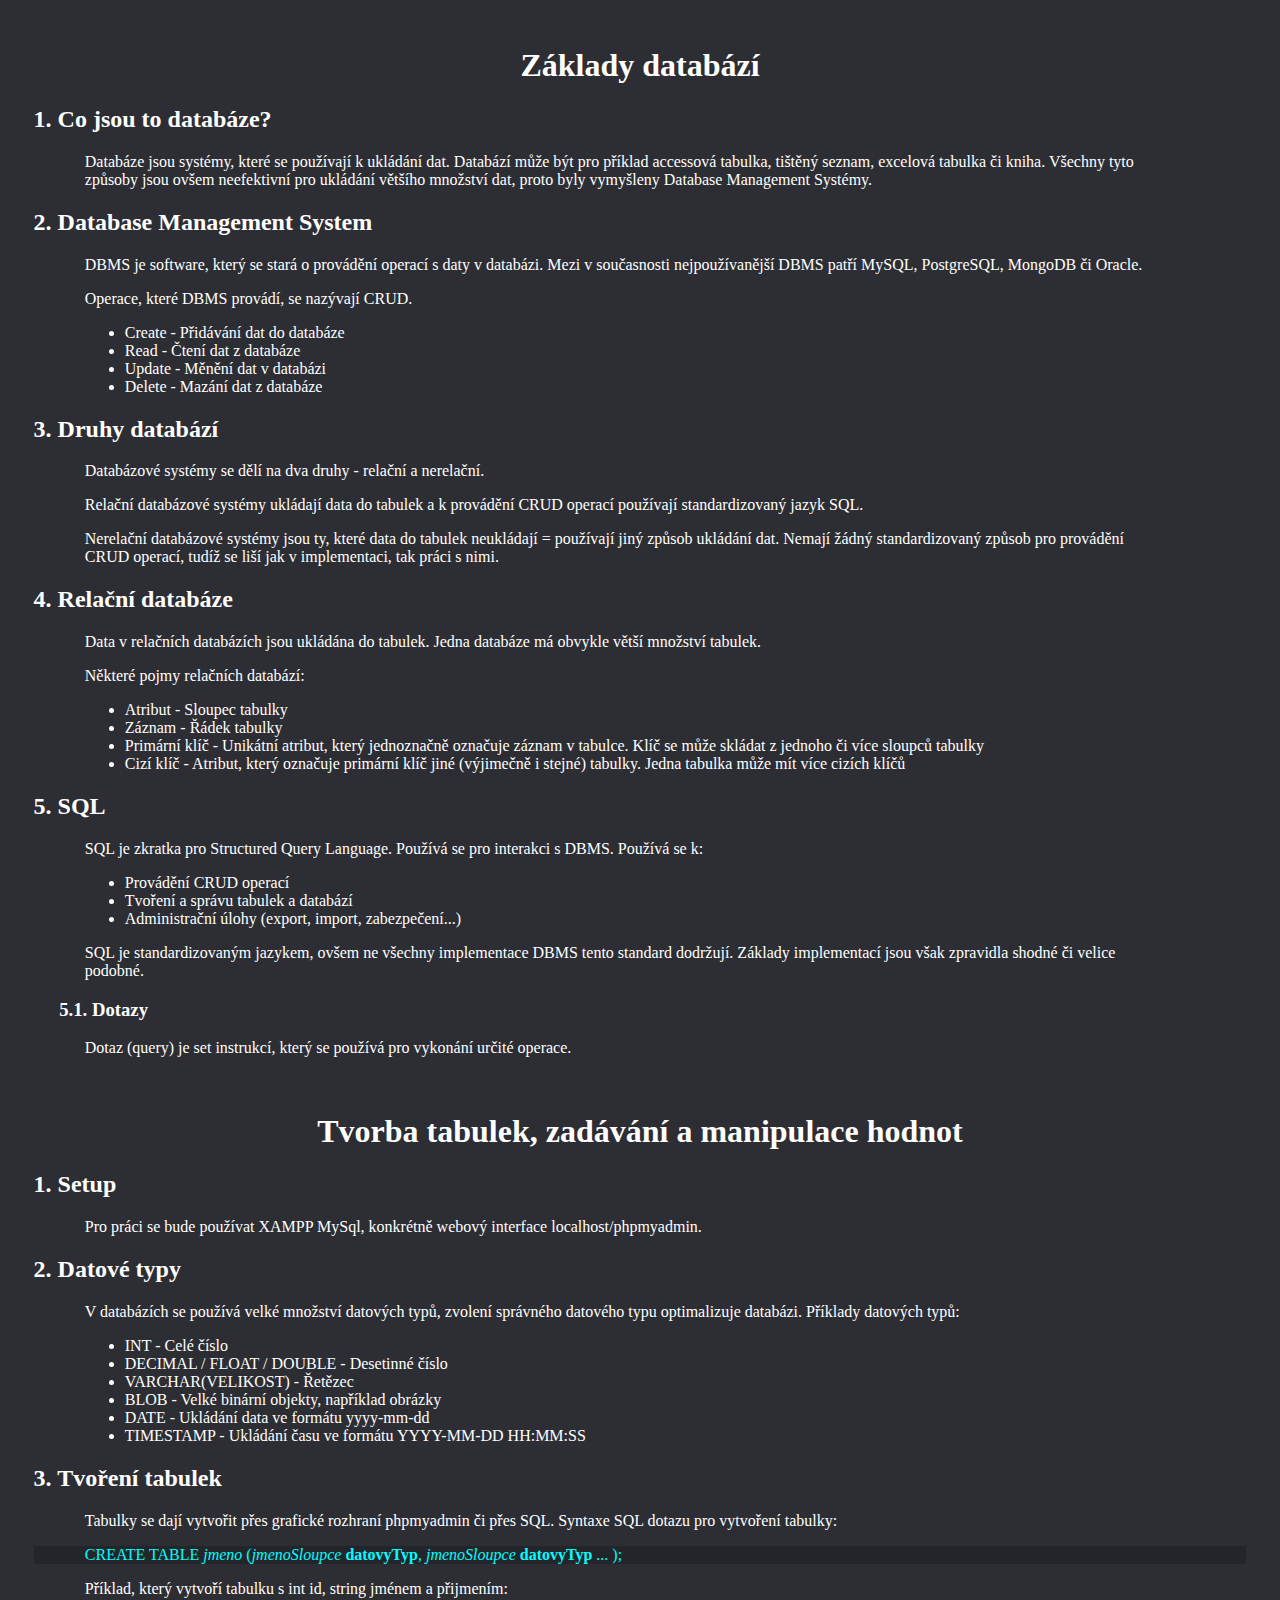
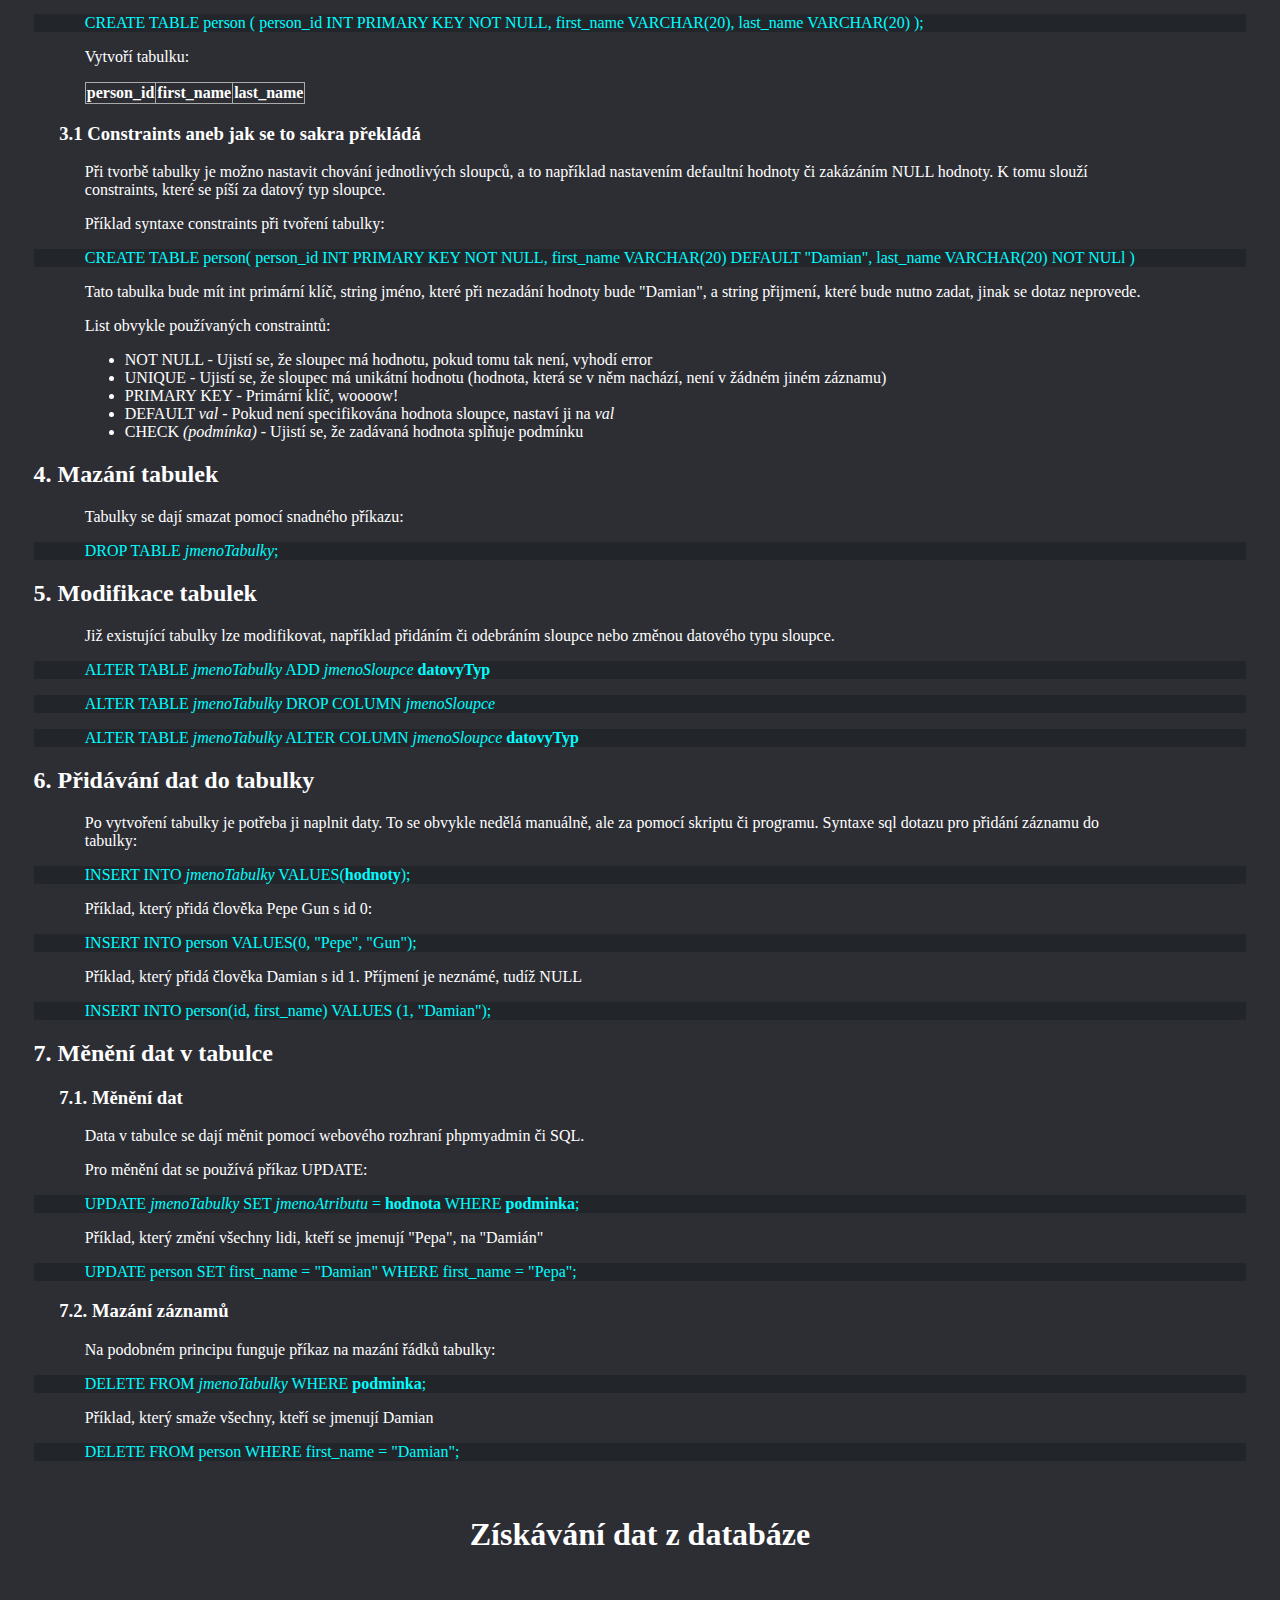
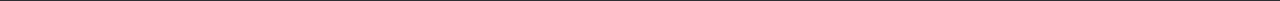
==== index.html @ 428f5e59 "Added index.html" ====
<!DOCTYPE html>
<html lang="en">
<head>
    <meta charset="UTF-8">
    <title>Databáze</title>
    <link rel="stylesheet" href="styles.css">
</head>
<body>
<h1>Základy databází</h1>
<h2>1. Co jsou to databáze?</h2>
<p>
    Databáze jsou systémy, které se používají k ukládání dat. Databází může být pro příklad accessová tabulka,
    tištěný seznam, excelová tabulka či kniha. Všechny tyto způsoby jsou ovšem neefektivní pro ukládání většího
    množství dat, proto byly vymyšleny Database Management Systémy.
</p>

<h2>2. Database Management System</h2>
<p>
    DBMS je software, který se stará o provádění operací s daty v databázi. Mezi v současnosti nejpoužívanější
    DBMS patří MySQL, PostgreSQL, MongoDB či Oracle.
</p>
<p>
    Operace, které DBMS provádí, se nazývají CRUD.
</p>
<ul>
    <li>Create - Přidávání dat do databáze</li>
    <li>Read - Čtení dat z databáze</li>
    <li>Update - Měnění dat v databázi</li>
    <li>Delete - Mazání dat z databáze</li>
</ul>

<h2>3. Druhy databází</h2>
<p>
    Databázové systémy se dělí na dva druhy - relační a nerelační.
</p>
<p>
    Relační databázové systémy ukládají data do tabulek a k provádění CRUD operací používají standardizovaný jazyk SQL.
</p>
<p>
    Nerelační databázové systémy jsou ty, které data do tabulek neukládají = používají jiný způsob ukládání dat.
    Nemají žádný standardizovaný způsob pro provádění CRUD operací, tudíž se liší jak v implementaci, tak práci s nimi.
</p>

<h2>4. Relační databáze</h2>
<p>
    Data v relačních databázích jsou ukládána do tabulek. Jedna databáze má obvykle větší množství tabulek.
</p>
<p>Některé pojmy relačních databází:</p>
<ul>
    <li>Atribut - Sloupec tabulky</li>
    <li>Záznam - Řádek tabulky</li>
    <li>Primární klíč - Unikátní atribut, který jednoznačně označuje záznam v tabulce. Klíč se může skládat z jednoho
        či více sloupců tabulky
    </li>
    <li>Cizí klíč - Atribut, který označuje primární klíč jiné (výjimečně i stejné) tabulky. Jedna tabulka může
        mít více cizích klíčů
    </li>
</ul>

<h2>5. SQL</h2>
<p>
    SQL je zkratka pro Structured Query Language. Používá se pro interakci s DBMS.
    Používá se k:
</p>
<ul>
    <li>Provádění CRUD operací</li>
    <li>Tvoření a správu tabulek a databází</li>
    <li>Administrační úlohy (export, import, zabezpečení...)</li>
</ul>
<p>
    SQL je standardizovaným jazykem, ovšem ne všechny implementace DBMS tento standard dodržují. Základy implementací
    jsou však zpravidla shodné či velice podobné.
</p>
<h3>5.1. Dotazy</h3>
<p>
    Dotaz (query) je set instrukcí, který se používá pro vykonání určité operace.
</p>

<br>
<h1>Tvorba tabulek, zadávání a manipulace hodnot</h1>
<h2>1. Setup</h2>
<p>
    Pro práci se bude používat XAMPP MySql, konkrétně webový interface localhost/phpmyadmin.
</p>

<h2>2. Datové typy</h2>
<p>
    V databázích se používá velké množství datových typů, zvolení správného datového typu optimalizuje databázi.
    Příklady datových typů:
</p>
<ul>
    <li>INT - Celé číslo</li>
    <li>DECIMAL / FLOAT / DOUBLE - Desetinné číslo</li>
    <li>VARCHAR(VELIKOST) - Řetězec</li>
    <li>BLOB - Velké binární objekty, například obrázky</li>
    <li>DATE - Ukládání data ve formátu yyyy-mm-dd</li>
    <li>TIMESTAMP - Ukládání času ve formátu YYYY-MM-DD HH:MM:SS</li>
</ul>

<h2>3. Tvoření tabulek</h2>
<p>
    Tabulky se dají vytvořit přes grafické rozhraní phpmyadmin či přes SQL.
    Syntaxe SQL dotazu pro vytvoření tabulky:
</p>
<p class="code">
    CREATE TABLE <i>jmeno</i> (<i>jmenoSloupce</i> <b>datovyTyp</b>,
    <i>jmenoSloupce</i> <b>datovyTyp</b> ... );
</p>
<p>
    Příklad, který vytvoří tabulku s int id, string jménem a přijmením:
</p>
<p class="code">
    CREATE TABLE person (
    person_id INT PRIMARY KEY NOT NULL,
    first_name VARCHAR(20),
    last_name VARCHAR(20)
    );
</p>
<p>
    Vytvoří tabulku:
</p>
<table>
    <tr>
        <th>person_id</th>
        <th>first_name</th>
        <th>last_name</th>
    </tr>
</table>
<h3>3.1 Constraints aneb jak se to sakra překládá</h3>
<p>
    Při tvorbě tabulky je možno nastavit chování jednotlivých sloupců, a to například nastavením defaultní hodnoty či
    zakázáním NULL hodnoty. K tomu slouží constraints, které se píší za datový typ sloupce.
</p>
<p>Příklad syntaxe constraints při tvoření tabulky:</p>
<p class="code">
    CREATE TABLE person(
        person_id INT PRIMARY KEY NOT NULL,
        first_name VARCHAR(20) DEFAULT "Damian",
        last_name VARCHAR(20) NOT NULl
    )
</p>
<p>Tato tabulka bude mít int primární klíč, string jméno, které při nezadání hodnoty bude "Damian", a string
    přijmení, které bude nutno zadat, jinak se dotaz neprovede.</p>
<p>List obvykle používaných constraintů:</p>
<ul>
    <li>NOT NULL - Ujistí se, že sloupec má hodnotu, pokud tomu tak není, vyhodí error</li>
    <li>UNIQUE - Ujistí se, že sloupec má unikátní hodnotu (hodnota, která se v něm nachází, není v žádném jiném záznamu)</li>
    <li>PRIMARY KEY - Primární klíč, woooow!</li>
    <li>DEFAULT <i>val</i> - Pokud není specifikována hodnota sloupce, nastaví ji na <i>val</i></li>
    <li>CHECK <i>(podmínka)</i> - Ujistí se, že zadávaná hodnota splňuje podmínku</li>
</ul>

<h2>4. Mazání tabulek</h2>
<p>
    Tabulky se dají smazat pomocí snadného příkazu:
</p>
<p class="code">
    DROP TABLE <i>jmenoTabulky</i>;
</p>

<h2>5. Modifikace tabulek</h2>
<p>
    Již existující tabulky lze modifikovat, například přidáním či odebráním sloupce nebo změnou datového typu sloupce.
</p>
<p class="code">ALTER TABLE <i>jmenoTabulky</i> ADD <i>jmenoSloupce</i> <b>datovyTyp</b></p>
<p class="code">ALTER TABLE <i>jmenoTabulky</i> DROP COLUMN <i>jmenoSloupce</i></p>
<p class="code">ALTER TABLE <i>jmenoTabulky</i> ALTER COLUMN <i>jmenoSloupce</i> <b>datovyTyp</b></p>

<h2>6. Přidávání dat do tabulky</h2>
<p>
    Po vytvoření tabulky je potřeba ji naplnit daty. To se obvykle nedělá manuálně, ale za pomocí skriptu či programu.
    Syntaxe sql dotazu pro přidání záznamu do tabulky:
</p>
<p class="code">INSERT INTO <i>jmenoTabulky</i> VALUES(<b>hodnoty</b>);</p>
<p>Příklad, který přidá člověka Pepe Gun s id 0:</p>
<p class="code">
    INSERT INTO person VALUES(0, "Pepe", "Gun");
</p>
<p>Příklad, který přidá člověka Damian s id 1. Příjmení je neznámé, tudíž NULL</p>
<p class="code">
    INSERT INTO person(id, first_name) VALUES (1, "Damian");
</p>

<h2>7. Měnění dat v tabulce</h2>
<h3>7.1. Měnění dat</h3>
<p>Data v tabulce se dají měnit pomocí webového rozhraní phpmyadmin či SQL.</p>
<p>Pro měnění dat se používá příkaz UPDATE:</p>
<p class="code">
    UPDATE <i>jmenoTabulky</i> SET <i>jmenoAtributu</i> = <b>hodnota</b> WHERE <b>podminka</b>;
</p>
<p>Příklad, který změní všechny lidi, kteří se jmenují "Pepa", na "Damián"</p>
<p class="code">
    UPDATE person SET first_name = "Damian" WHERE first_name = "Pepa";
</p>
<h3>7.2. Mazání záznamů</h3>
<p>Na podobném principu funguje příkaz na mazání řádků tabulky:</p>
<p class="code">
    DELETE FROM <i>jmenoTabulky</i> WHERE <b>podminka</b>;
</p>
<p>Příklad, který smaže všechny, kteří se jmenují Damian</p>
<p class="code">
    DELETE FROM person WHERE first_name = "Damian";
</p>

<br>
<h1>Získávání dat z databáze</h1>
</body>
</html>
---- styles.css ----
body{
    background-color: #2d2e34;
    padding: 2vh 2vw;
}

h1{
    color: #fff;
    font-family: Consolas, serif;
    text-align: center;
}

h2{
    color: #fff;
    font-family: Consolas, serif;
}

h3{
    color: #fff;
    font-family: Consolas, serif;
    padding-left: 2vw;
}

p{
    color: #fff;
    font-family: Consolas, serif;
    padding-left: 4vw;
    padding-right: 8vw
}

li{
    color: #fff;
    font-family: Consolas, serif;
}

ul{
    margin-left: 4vw;
}

br{
    margin-top: 5vh;
}

.code{
    font-family: Inconsolata, serif;
    color: #00FDFF;
    background-color: #22262B
}

table, th, td{
    color: white;
    margin-left: 4vw;
    border: 1px solid #aaa;
    border-collapse: collapse;
}
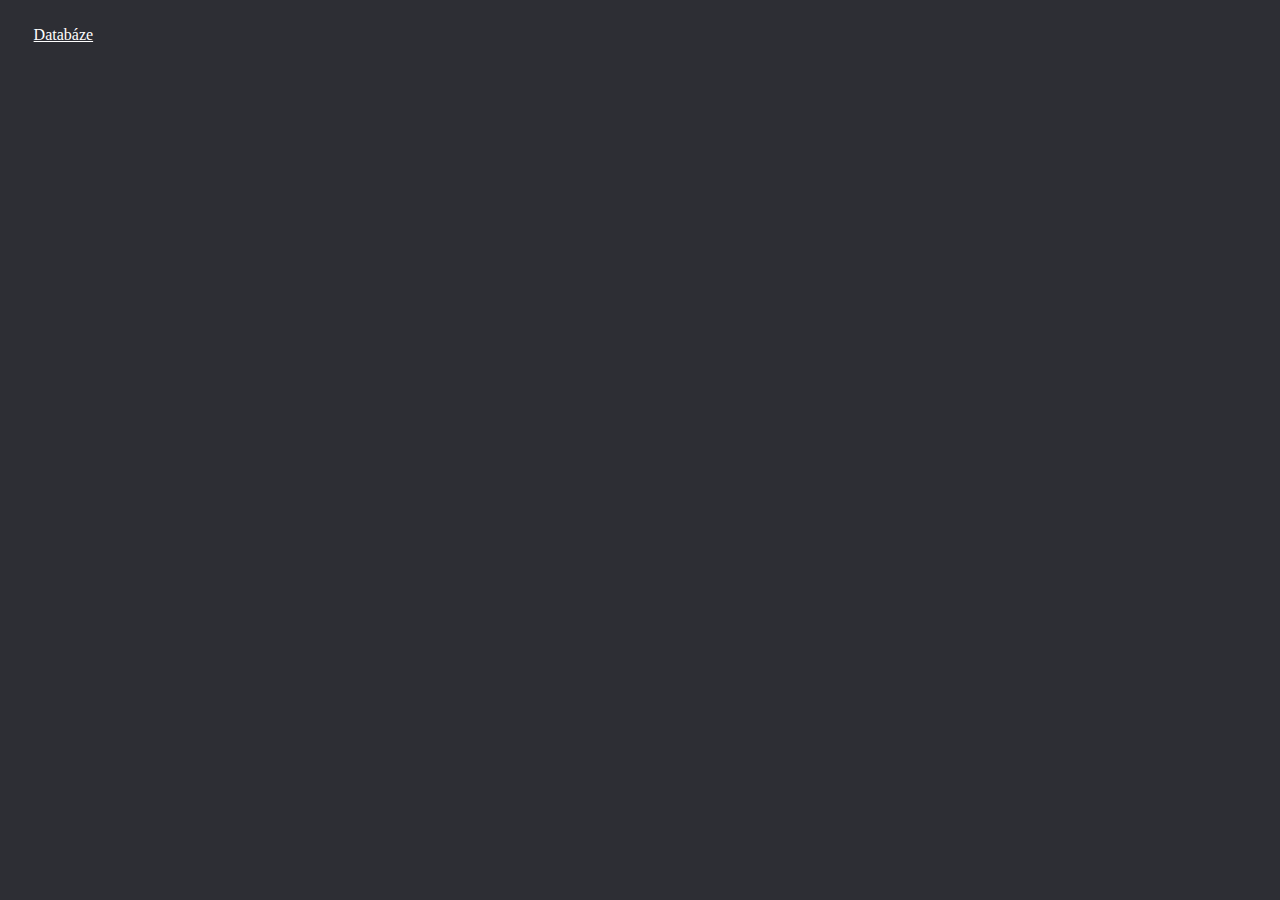
==== commit 5c39c992: "Init page, db docs -> db basics, creating tables, adding and altering data" ====
--- a/index.html
+++ b/index.html
@@ -2,207 +2,10 @@
 <html lang="en">
 <head>
     <meta charset="UTF-8">
-    <title>Databáze</title>
+    <title>Hub</title>
     <link rel="stylesheet" href="styles.css">
 </head>
 <body>
-<h1>Základy databází</h1>
-<h2>1. Co jsou to databáze?</h2>
-<p>
-    Databáze jsou systémy, které se používají k ukládání dat. Databází může být pro příklad accessová tabulka,
-    tištěný seznam, excelová tabulka či kniha. Všechny tyto způsoby jsou ovšem neefektivní pro ukládání většího
-    množství dat, proto byly vymyšleny Database Management Systémy.
-</p>
-
-<h2>2. Database Management System</h2>
-<p>
-    DBMS je software, který se stará o provádění operací s daty v databázi. Mezi v současnosti nejpoužívanější
-    DBMS patří MySQL, PostgreSQL, MongoDB či Oracle.
-</p>
-<p>
-    Operace, které DBMS provádí, se nazývají CRUD.
-</p>
-<ul>
-    <li>Create - Přidávání dat do databáze</li>
-    <li>Read - Čtení dat z databáze</li>
-    <li>Update - Měnění dat v databázi</li>
-    <li>Delete - Mazání dat z databáze</li>
-</ul>
-
-<h2>3. Druhy databází</h2>
-<p>
-    Databázové systémy se dělí na dva druhy - relační a nerelační.
-</p>
-<p>
-    Relační databázové systémy ukládají data do tabulek a k provádění CRUD operací používají standardizovaný jazyk SQL.
-</p>
-<p>
-    Nerelační databázové systémy jsou ty, které data do tabulek neukládají = používají jiný způsob ukládání dat.
-    Nemají žádný standardizovaný způsob pro provádění CRUD operací, tudíž se liší jak v implementaci, tak práci s nimi.
-</p>
-
-<h2>4. Relační databáze</h2>
-<p>
-    Data v relačních databázích jsou ukládána do tabulek. Jedna databáze má obvykle větší množství tabulek.
-</p>
-<p>Některé pojmy relačních databází:</p>
-<ul>
-    <li>Atribut - Sloupec tabulky</li>
-    <li>Záznam - Řádek tabulky</li>
-    <li>Primární klíč - Unikátní atribut, který jednoznačně označuje záznam v tabulce. Klíč se může skládat z jednoho
-        či více sloupců tabulky
-    </li>
-    <li>Cizí klíč - Atribut, který označuje primární klíč jiné (výjimečně i stejné) tabulky. Jedna tabulka může
-        mít více cizích klíčů
-    </li>
-</ul>
-
-<h2>5. SQL</h2>
-<p>
-    SQL je zkratka pro Structured Query Language. Používá se pro interakci s DBMS.
-    Používá se k:
-</p>
-<ul>
-    <li>Provádění CRUD operací</li>
-    <li>Tvoření a správu tabulek a databází</li>
-    <li>Administrační úlohy (export, import, zabezpečení...)</li>
-</ul>
-<p>
-    SQL je standardizovaným jazykem, ovšem ne všechny implementace DBMS tento standard dodržují. Základy implementací
-    jsou však zpravidla shodné či velice podobné.
-</p>
-<h3>5.1. Dotazy</h3>
-<p>
-    Dotaz (query) je set instrukcí, který se používá pro vykonání určité operace.
-</p>
-
-<br>
-<h1>Tvorba tabulek, zadávání a manipulace hodnot</h1>
-<h2>1. Setup</h2>
-<p>
-    Pro práci se bude používat XAMPP MySql, konkrétně webový interface localhost/phpmyadmin.
-</p>
-
-<h2>2. Datové typy</h2>
-<p>
-    V databázích se používá velké množství datových typů, zvolení správného datového typu optimalizuje databázi.
-    Příklady datových typů:
-</p>
-<ul>
-    <li>INT - Celé číslo</li>
-    <li>DECIMAL / FLOAT / DOUBLE - Desetinné číslo</li>
-    <li>VARCHAR(VELIKOST) - Řetězec</li>
-    <li>BLOB - Velké binární objekty, například obrázky</li>
-    <li>DATE - Ukládání data ve formátu yyyy-mm-dd</li>
-    <li>TIMESTAMP - Ukládání času ve formátu YYYY-MM-DD HH:MM:SS</li>
-</ul>
-
-<h2>3. Tvoření tabulek</h2>
-<p>
-    Tabulky se dají vytvořit přes grafické rozhraní phpmyadmin či přes SQL.
-    Syntaxe SQL dotazu pro vytvoření tabulky:
-</p>
-<p class="code">
-    CREATE TABLE <i>jmeno</i> (<i>jmenoSloupce</i> <b>datovyTyp</b>,
-    <i>jmenoSloupce</i> <b>datovyTyp</b> ... );
-</p>
-<p>
-    Příklad, který vytvoří tabulku s int id, string jménem a přijmením:
-</p>
-<p class="code">
-    CREATE TABLE person (
-    person_id INT PRIMARY KEY NOT NULL,
-    first_name VARCHAR(20),
-    last_name VARCHAR(20)
-    );
-</p>
-<p>
-    Vytvoří tabulku:
-</p>
-<table>
-    <tr>
-        <th>person_id</th>
-        <th>first_name</th>
-        <th>last_name</th>
-    </tr>
-</table>
-<h3>3.1 Constraints aneb jak se to sakra překládá</h3>
-<p>
-    Při tvorbě tabulky je možno nastavit chování jednotlivých sloupců, a to například nastavením defaultní hodnoty či
-    zakázáním NULL hodnoty. K tomu slouží constraints, které se píší za datový typ sloupce.
-</p>
-<p>Příklad syntaxe constraints při tvoření tabulky:</p>
-<p class="code">
-    CREATE TABLE person(
-        person_id INT PRIMARY KEY NOT NULL,
-        first_name VARCHAR(20) DEFAULT "Damian",
-        last_name VARCHAR(20) NOT NULl
-    )
-</p>
-<p>Tato tabulka bude mít int primární klíč, string jméno, které při nezadání hodnoty bude "Damian", a string
-    přijmení, které bude nutno zadat, jinak se dotaz neprovede.</p>
-<p>List obvykle používaných constraintů:</p>
-<ul>
-    <li>NOT NULL - Ujistí se, že sloupec má hodnotu, pokud tomu tak není, vyhodí error</li>
-    <li>UNIQUE - Ujistí se, že sloupec má unikátní hodnotu (hodnota, která se v něm nachází, není v žádném jiném záznamu)</li>
-    <li>PRIMARY KEY - Primární klíč, woooow!</li>
-    <li>DEFAULT <i>val</i> - Pokud není specifikována hodnota sloupce, nastaví ji na <i>val</i></li>
-    <li>CHECK <i>(podmínka)</i> - Ujistí se, že zadávaná hodnota splňuje podmínku</li>
-</ul>
-
-<h2>4. Mazání tabulek</h2>
-<p>
-    Tabulky se dají smazat pomocí snadného příkazu:
-</p>
-<p class="code">
-    DROP TABLE <i>jmenoTabulky</i>;
-</p>
-
-<h2>5. Modifikace tabulek</h2>
-<p>
-    Již existující tabulky lze modifikovat, například přidáním či odebráním sloupce nebo změnou datového typu sloupce.
-</p>
-<p class="code">ALTER TABLE <i>jmenoTabulky</i> ADD <i>jmenoSloupce</i> <b>datovyTyp</b></p>
-<p class="code">ALTER TABLE <i>jmenoTabulky</i> DROP COLUMN <i>jmenoSloupce</i></p>
-<p class="code">ALTER TABLE <i>jmenoTabulky</i> ALTER COLUMN <i>jmenoSloupce</i> <b>datovyTyp</b></p>
-
-<h2>6. Přidávání dat do tabulky</h2>
-<p>
-    Po vytvoření tabulky je potřeba ji naplnit daty. To se obvykle nedělá manuálně, ale za pomocí skriptu či programu.
-    Syntaxe sql dotazu pro přidání záznamu do tabulky:
-</p>
-<p class="code">INSERT INTO <i>jmenoTabulky</i> VALUES(<b>hodnoty</b>);</p>
-<p>Příklad, který přidá člověka Pepe Gun s id 0:</p>
-<p class="code">
-    INSERT INTO person VALUES(0, "Pepe", "Gun");
-</p>
-<p>Příklad, který přidá člověka Damian s id 1. Příjmení je neznámé, tudíž NULL</p>
-<p class="code">
-    INSERT INTO person(id, first_name) VALUES (1, "Damian");
-</p>
-
-<h2>7. Měnění dat v tabulce</h2>
-<h3>7.1. Měnění dat</h3>
-<p>Data v tabulce se dají měnit pomocí webového rozhraní phpmyadmin či SQL.</p>
-<p>Pro měnění dat se používá příkaz UPDATE:</p>
-<p class="code">
-    UPDATE <i>jmenoTabulky</i> SET <i>jmenoAtributu</i> = <b>hodnota</b> WHERE <b>podminka</b>;
-</p>
-<p>Příklad, který změní všechny lidi, kteří se jmenují "Pepa", na "Damián"</p>
-<p class="code">
-    UPDATE person SET first_name = "Damian" WHERE first_name = "Pepa";
-</p>
-<h3>7.2. Mazání záznamů</h3>
-<p>Na podobném principu funguje příkaz na mazání řádků tabulky:</p>
-<p class="code">
-    DELETE FROM <i>jmenoTabulky</i> WHERE <b>podminka</b>;
-</p>
-<p>Příklad, který smaže všechny, kteří se jmenují Damian</p>
-<p class="code">
-    DELETE FROM person WHERE first_name = "Damian";
-</p>
-
-<br>
-<h1>Získávání dat z databáze</h1>
+    <a href="databaze.html">Databáze</a>
 </body>
 </html>--- a/styles.css
+++ b/styles.css
@@ -51,4 +51,8 @@
     margin-left: 4vw;
     border: 1px solid #aaa;
     border-collapse: collapse;
+}
+
+a{
+    color: white;
 }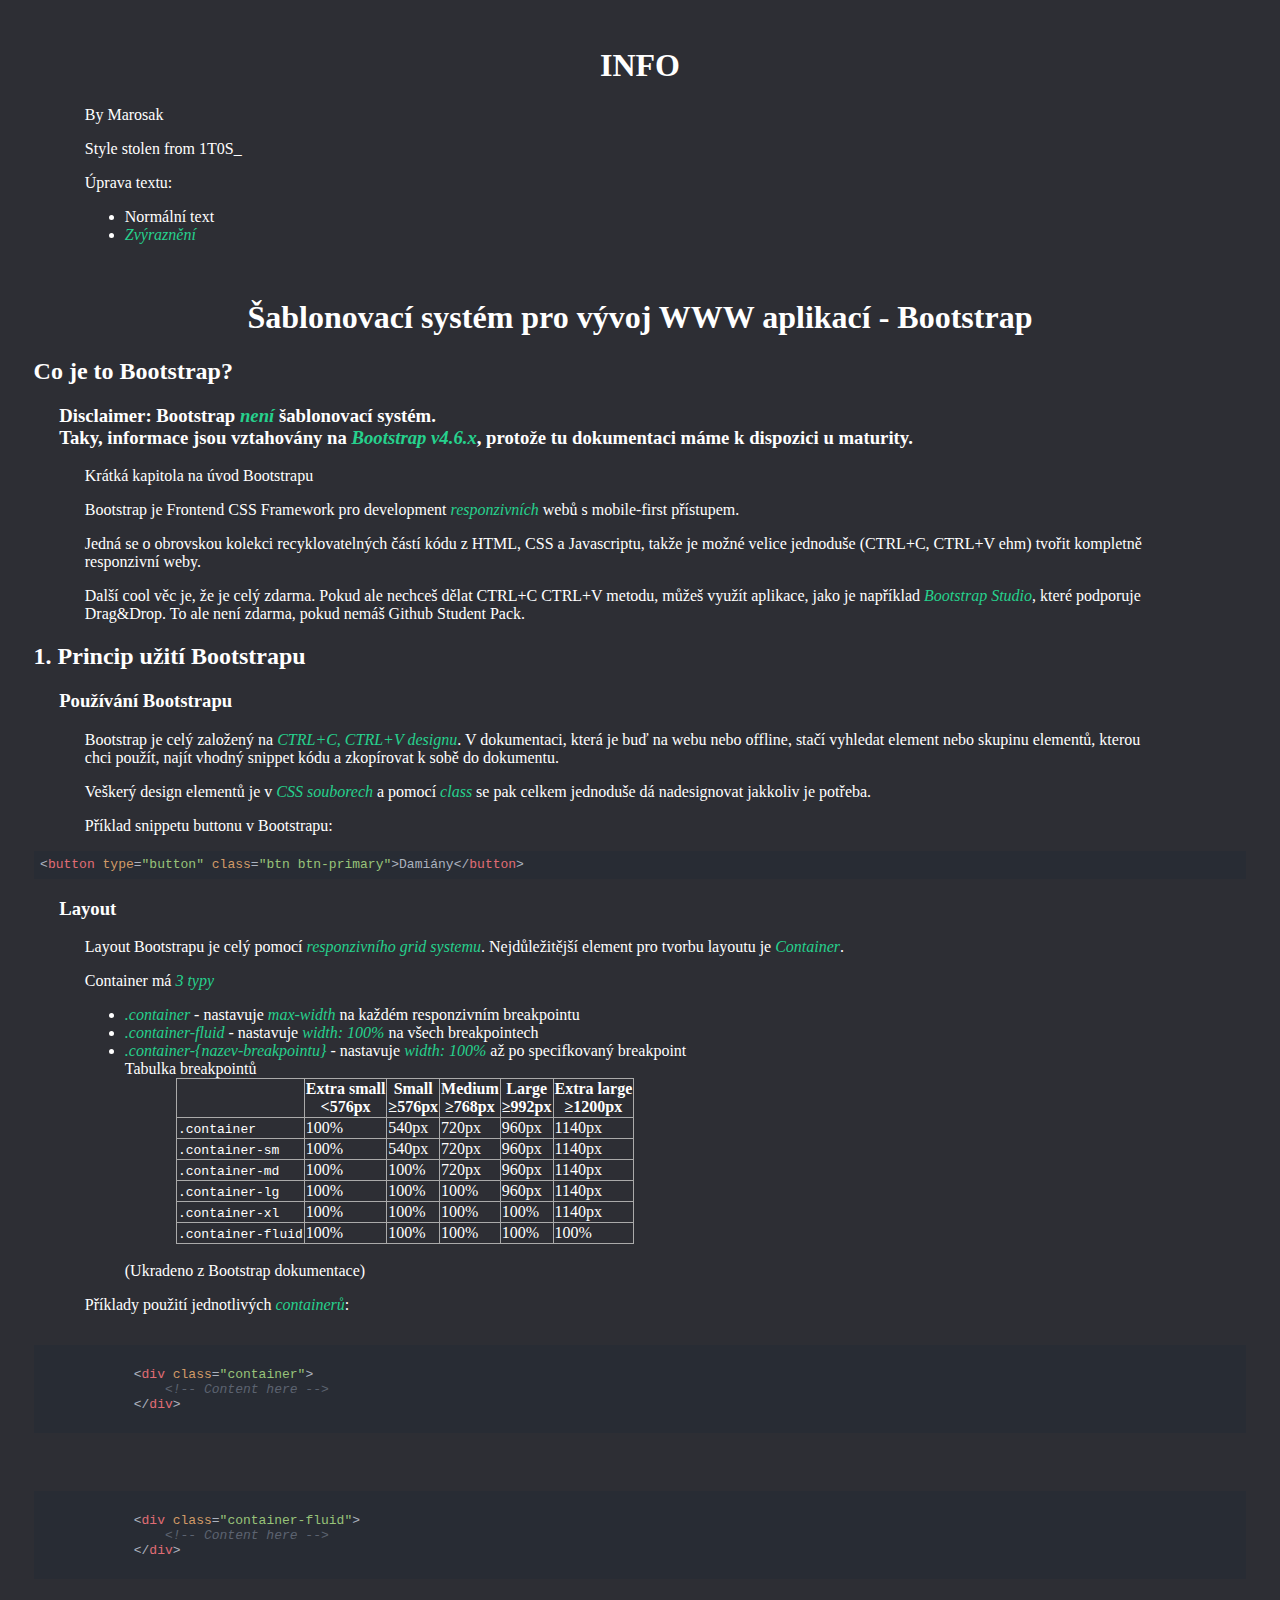
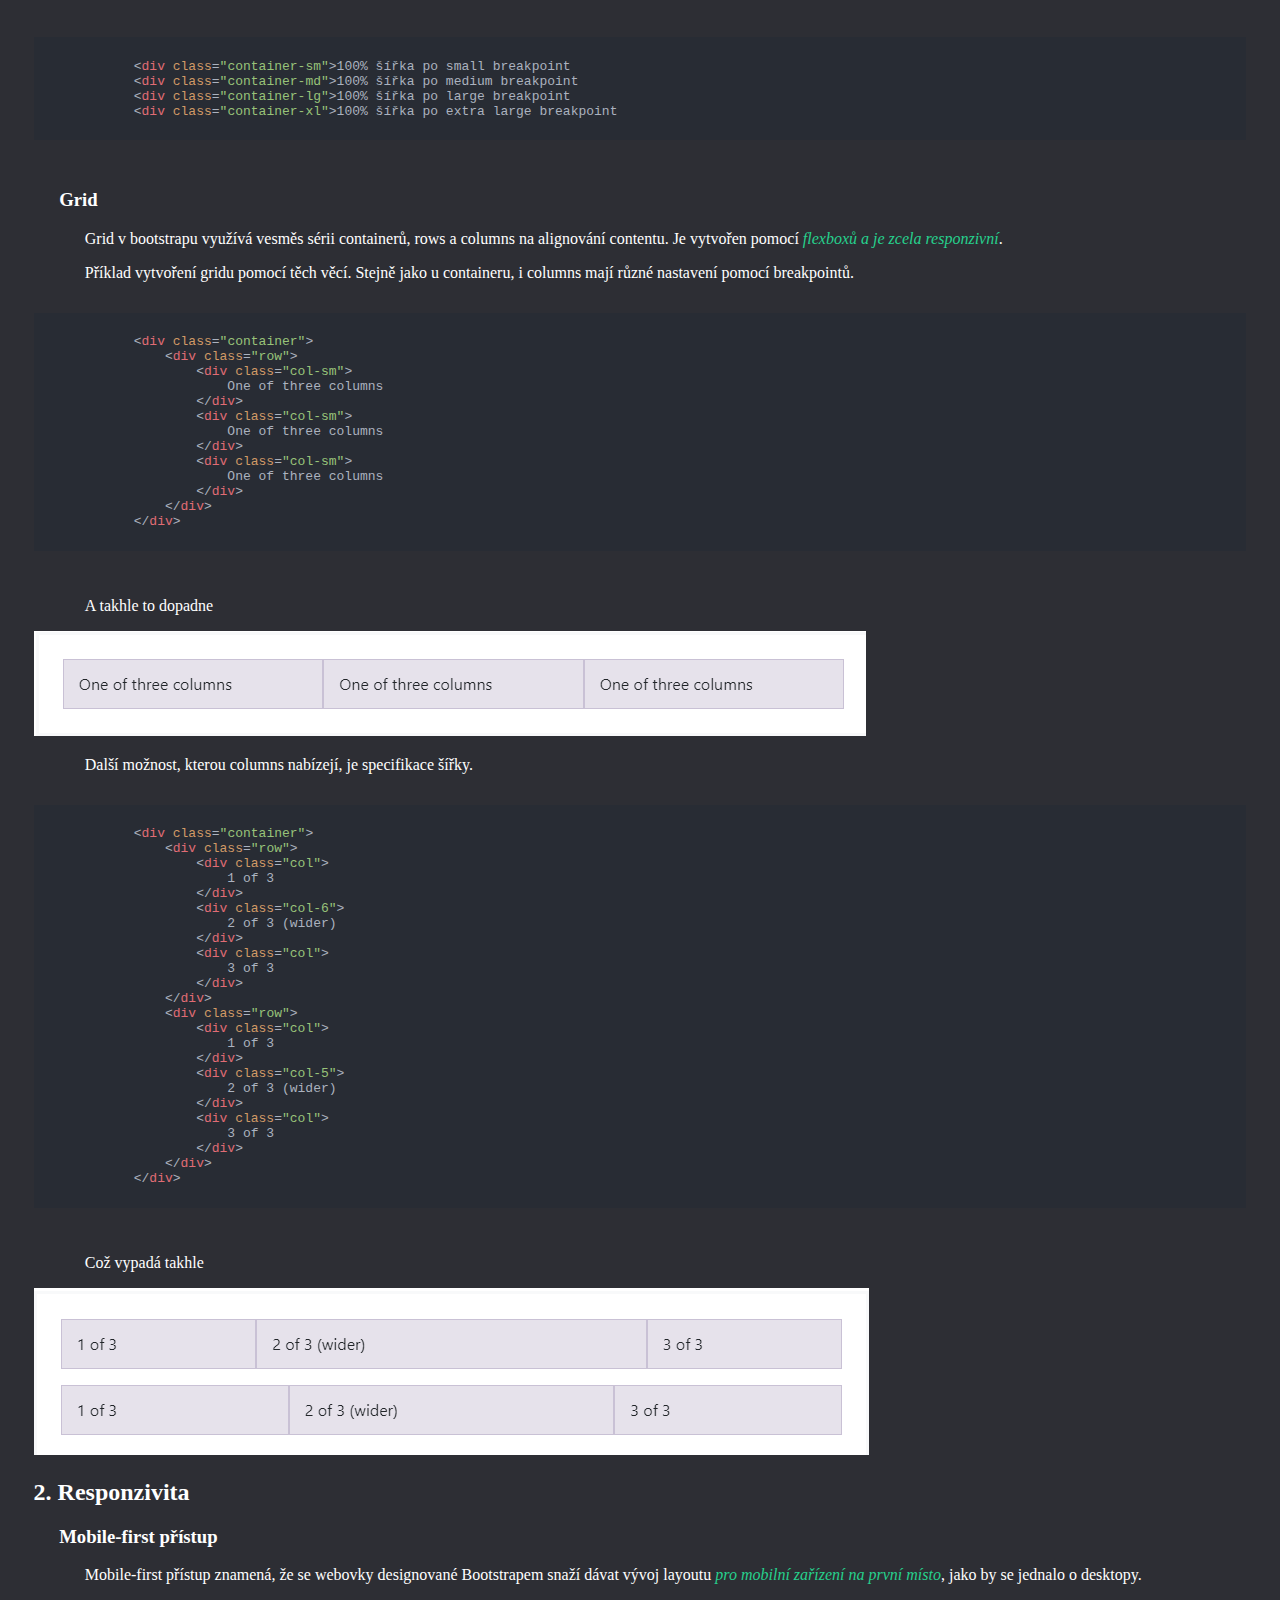
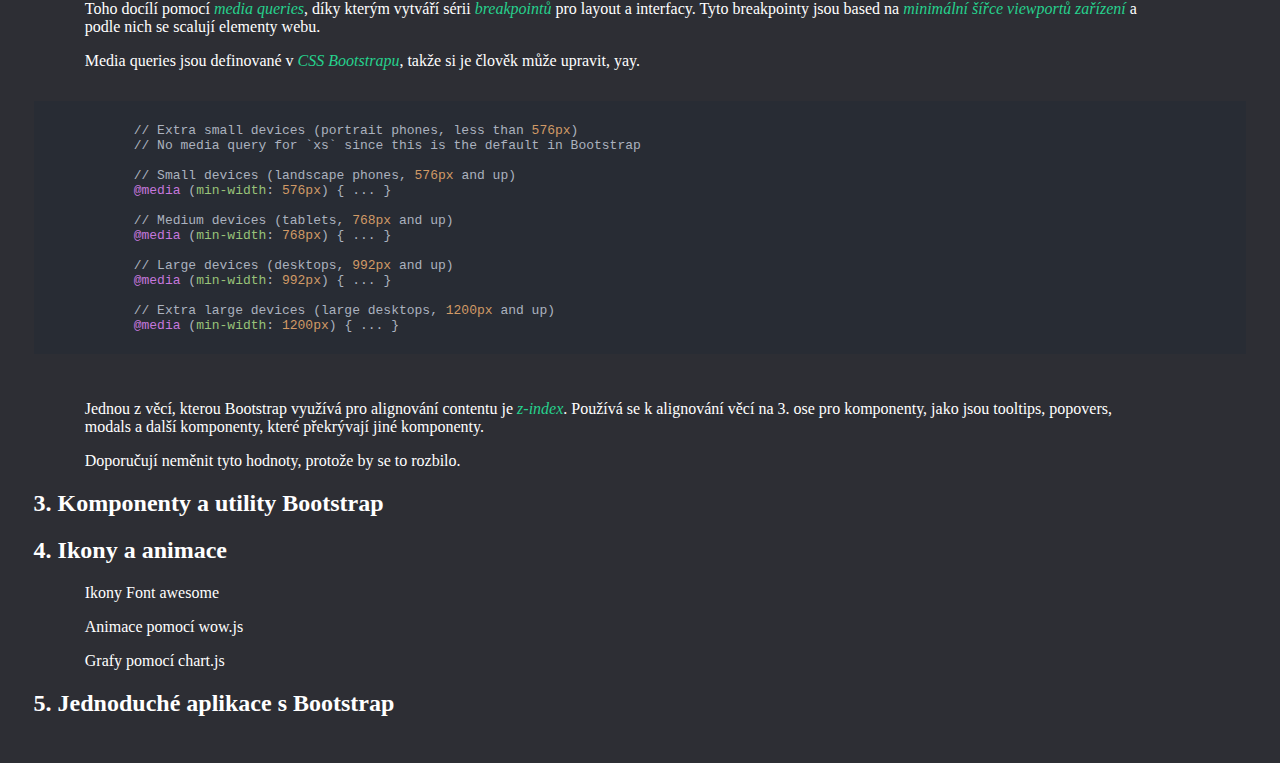
==== commit d3647cc8: "bugfix" ====
--- a/index.html
+++ b/index.html
@@ -1,11 +1,306 @@
 <!DOCTYPE html>
 <html lang="en">
+
 <head>
     <meta charset="UTF-8">
-    <title>Hub</title>
+    <title>TO JE TEN BOOTSRAP</title>
     <link rel="stylesheet" href="styles.css">
+    <link rel="stylesheet" href="highlights/styles/atom-one-dark.css">
+    <script src="highlights/highlight.pack.js"></script>
+    <script>
+        hljs.highlightAll();
+    </script>
 </head>
+
 <body>
-    <a href="databaze.html">Databáze</a>
+    <h1>INFO</h1>
+    <p>By Marosak</p>
+    <p>Style stolen from 1T0S_</p>
+    <p>Úprava textu:</p>
+    <ul>
+        <li>Normální text</li>
+        <li><i>Zvýraznění</i></li>
+    </ul>
+
+    <br>
+
+    <h1>Šablonovací systém pro vývoj WWW aplikací - Bootstrap</h1>
+    <h2>Co je to Bootstrap?</h2>
+    <h3>
+        Disclaimer: Bootstrap <i>není</i> šablonovací systém. <br> Taky, informace jsou vztahovány na <i>Bootstrap
+            v4.6.x</i>, protože tu dokumentaci máme k dispozici u maturity.
+    </h3>
+    <p>
+        Krátká kapitola na úvod Bootstrapu
+    </p>
+    <p>
+        Bootstrap je Frontend CSS Framework pro development <i>responzivních</i> webů s mobile-first přístupem.
+    </p>
+    <p>
+        Jedná se o obrovskou kolekci recyklovatelných částí kódu z HTML, CSS a Javascriptu, takže je možné velice jednoduše (CTRL+C, CTRL+V ehm) tvořit kompletně responzivní weby.
+    </p>
+    <p>
+        Další cool věc je, že je celý zdarma. Pokud ale nechceš dělat CTRL+C CTRL+V metodu, můžeš využít aplikace, jako je například <i>Bootstrap Studio</i>, které podporuje Drag&Drop. To ale není zdarma, pokud nemáš Github Student Pack.
+    </p>
+    <h2>1. Princip užití Bootstrapu</h2>
+    <h3>Používání Bootstrapu</h3>
+    <p>
+        Bootstrap je celý založený na <i>CTRL+C, CTRL+V designu</i>. V dokumentaci, která je buď na webu nebo offline, stačí vyhledat element nebo skupinu elementů, kterou chci použít, najít vhodný snippet kódu a zkopírovat k sobě do dokumentu.
+    </p>
+    <p>
+        Veškerý design elementů je v <i>CSS souborech</i> a pomocí <i>class</i> se pak celkem jednoduše dá nadesignovat jakkoliv je potřeba.
+    </p>
+    <p>
+        Příklad snippetu buttonu v Bootstrapu:
+    </p>
+    <pre><code class="html">&lt;button type="button" class="btn btn-primary">Damiány&lt;/button></code></pre>
+    </p>
+    <h3>Layout</h3>
+    <p>
+        Layout Bootstrapu je celý pomocí <i>responzivního grid systemu</i>. Nejdůležitější element pro tvorbu layoutu je
+        <i>Container</i>.
+    </p>
+    <p>
+        Container má <i>3 typy</i>
+        <ul>
+            <li>
+                <i>.container</i> - nastavuje <i>max-width</i> na každém responzivním breakpointu
+            </li>
+            <li>
+                <i>.container-fluid</i> - nastavuje <i>width: 100%</i> na všech breakpointech
+            </li>
+            <li>
+                <i>.container-{nazev-breakpointu}</i> - nastavuje <i>width: 100%</i> až po specifkovaný breakpoint <br> Tabulka breakpointů <br>
+                <table class="table">
+                    <thead>
+                        <tr>
+                            <th></th>
+                            <th>
+                                Extra small<br>
+                                <span>&lt;576px</span>
+                            </th>
+                            <th>
+                                Small<br>
+                                <span>≥576px</span>
+                            </th>
+                            <th>
+                                Medium<br>
+                                <span>≥768px</span>
+                            </th>
+                            <th>
+                                Large<br>
+                                <span>≥992px</span>
+                            </th>
+                            <th>
+                                Extra large<br>
+                                <span>≥1200px</span>
+                            </th>
+                        </tr>
+                    </thead>
+                    <tbody>
+                        <tr>
+                            <td><code>.container</code></td>
+                            <td>100%</td>
+                            <td>540px</td>
+                            <td>720px</td>
+                            <td>960px</td>
+                            <td>1140px</td>
+                        </tr>
+                        <tr>
+                            <td><code>.container-sm</code></td>
+                            <td>100%</td>
+                            <td>540px</td>
+                            <td>720px</td>
+                            <td>960px</td>
+                            <td>1140px</td>
+                        </tr>
+                        <tr>
+                            <td><code>.container-md</code></td>
+                            <td>100%</td>
+                            <td>100%</td>
+                            <td>720px</td>
+                            <td>960px</td>
+                            <td>1140px</td>
+                        </tr>
+                        <tr>
+                            <td><code>.container-lg</code></td>
+                            <td>100%</td>
+                            <td>100%</td>
+                            <td>100%</td>
+                            <td>960px</td>
+                            <td>1140px</td>
+                        </tr>
+                        <tr>
+                            <td><code>.container-xl</code></td>
+                            <td>100%</td>
+                            <td>100%</td>
+                            <td>100%</td>
+                            <td>100%</td>
+                            <td>1140px</td>
+                        </tr>
+                        <tr>
+                            <td><code>.container-fluid</code></td>
+                            <td>100%</td>
+                            <td>100%</td>
+                            <td>100%</td>
+                            <td>100%</td>
+                            <td>100%</td>
+                        </tr>
+                    </tbody>
+                </table> <br> (Ukradeno z Bootstrap dokumentace)
+            </li>
+        </ul>
+    </p>
+    <p>
+        Příklady použití jednotlivých <i>containerů</i>:
+    </p>
+    <pre>
+        <code class="html">
+            &lt;div class="container">
+                &lt;!-- Content here -->
+            &lt;/div>
+        </code>
+    </pre>
+    <pre>
+        <code class="html">
+            &lt;div class="container-fluid">
+                &lt;!-- Content here -->
+            &lt;/div>
+        </code>
+    </pre>
+    <pre>
+        <code class="html">
+            &lt;div class="container-sm">100% šířka po small breakpoint</div>
+            &lt;div class="container-md">100% šířka po medium breakpoint</div>
+            &lt;div class="container-lg">100% šířka po large breakpoint</div>
+            &lt;div class="container-xl">100% šířka po extra large breakpoint</div>
+        </code>
+    </pre>
+    <h3>Grid</h3>
+    <p>
+        Grid v bootstrapu využívá vesměs sérii containerů, rows a columns na alignování contentu. Je vytvořen pomocí
+        <i>flexboxů a je zcela responzivní</i>.
+    </p>
+    <p>
+        Příklad vytvoření gridu pomocí těch věcí. Stejně jako u containeru, i columns mají různé nastavení pomocí breakpointů.
+    </p>
+    <pre>
+        <code class="html">
+            &lt;div class="container">
+                &lt;div class="row">
+                    &lt;div class="col-sm">
+                        One of three columns
+                    &lt;/div>
+                    &lt;div class="col-sm">
+                        One of three columns
+                    &lt;/div>
+                    &lt;div class="col-sm">
+                        One of three columns
+                    &lt;/div>
+                &lt;/div>
+            &lt;/div>
+        </code>
+    </pre>
+    <p>
+        A takhle to dopadne
+    </p>
+    <img src="img/gridexample.PNG" alt="">
+
+    <p>
+        Další možnost, kterou columns nabízejí, je specifikace šířky.
+    </p>
+    <pre>
+        <code class="html">
+            &lt;div class="container">
+                &lt;div class="row">
+                    &lt;div class="col">
+                        1 of 3
+                    &lt;/div>
+                    &lt;div class="col-6">
+                        2 of 3 (wider)
+                    &lt;/div>
+                    &lt;div class="col">
+                        3 of 3
+                    &lt;/div>
+                &lt;/div>
+                &lt;div class="row">
+                    &lt;div class="col">
+                        1 of 3
+                    &lt;/div>
+                    &lt;div class="col-5">
+                        2 of 3 (wider)
+                    &lt;/div>
+                    &lt;div class="col">
+                        3 of 3
+                    &lt;/div>
+                &lt;/div>
+            &lt;/div>
+        </code>
+    </pre>
+    <p>
+        Což vypadá takhle
+    </p>
+    <img src="img/gridexample2.PNG" alt="">
+
+
+    <h2>2. Responzivita</h2>
+    <h3>Mobile-first přístup</h3>
+    <p>
+        Mobile-first přístup znamená, že se webovky designované Bootstrapem snaží dávat vývoj layoutu <i>pro mobilní
+            zařízení na první místo</i>, jako by se jednalo o desktopy.
+    </p>
+    <p>
+        Toho docílí pomocí <i>media queries</i>, díky kterým vytváří sérii <i>breakpointů</i> pro layout a interfacy. Tyto breakpointy jsou based na <i>minimální šířce viewportů zařízení</i> a podle nich se scalují elementy webu.
+    </p>
+    <p>
+        Media queries jsou definované v <i>CSS Bootstrapu</i>, takže si je člověk může upravit, yay.
+    </p>
+    <pre>
+        <code class="css">
+            // Extra small devices (portrait phones, less than 576px)
+            // No media query for `xs` since this is the default in Bootstrap
+
+            // Small devices (landscape phones, 576px and up)
+            @media (min-width: 576px) { ... }
+
+            // Medium devices (tablets, 768px and up)
+            @media (min-width: 768px) { ... }
+
+            // Large devices (desktops, 992px and up)
+            @media (min-width: 992px) { ... }
+
+            // Extra large devices (large desktops, 1200px and up)
+            @media (min-width: 1200px) { ... }
+        </code>
+    </pre>
+    <p>
+        Jednou z věcí, kterou Bootstrap využívá pro alignování contentu je <i>z-index</i>. Používá se k alignování věcí na 3. ose pro komponenty, jako jsou tooltips, popovers, modals a další komponenty, které překrývají jiné komponenty.
+    </p>
+    <p>
+        Doporučují neměnit tyto hodnoty, protože by se to rozbilo.
+    </p>
+
+
+    <h2>3. Komponenty a utility Bootstrap</h2>
+    <p>
+
+    </p>
+    <h2>4. Ikony a animace</h2>
+    <p>
+        Ikony Font awesome
+    </p>
+    <p>
+        Animace pomocí wow.js
+    </p>
+    <p>
+        Grafy pomocí chart.js
+    </p>
+    <h2>5. Jednoduché aplikace s Bootstrap</h2>
+    <p>
+
+    </p>
+
+
 </body>
+
 </html>--- a/styles.css
+++ b/styles.css
@@ -55,4 +55,12 @@
 
 a{
     color: white;
+}
+
+i{
+    color: #26d18d;
+}
+
+b{
+    color: #f07d5d;
 }--- a/highlights/styles/atom-one-dark.css
+++ b/highlights/styles/atom-one-dark.css
@@ -0,0 +1,96 @@
+/*
+
+Atom One Dark by Daniel Gamage
+Original One Dark Syntax theme from https://github.com/atom/one-dark-syntax
+
+base:    #282c34
+mono-1:  #abb2bf
+mono-2:  #818896
+mono-3:  #5c6370
+hue-1:   #56b6c2
+hue-2:   #61aeee
+hue-3:   #c678dd
+hue-4:   #98c379
+hue-5:   #e06c75
+hue-5-2: #be5046
+hue-6:   #d19a66
+hue-6-2: #e6c07b
+
+*/
+
+.hljs {
+  display: block;
+  overflow-x: auto;
+  padding: 0.5em;
+  color: #abb2bf;
+  background: #282c34;
+}
+
+.hljs-comment,
+.hljs-quote {
+  color: #5c6370;
+  font-style: italic;
+}
+
+.hljs-doctag,
+.hljs-keyword,
+.hljs-formula {
+  color: #c678dd;
+}
+
+.hljs-section,
+.hljs-name,
+.hljs-selector-tag,
+.hljs-deletion,
+.hljs-subst {
+  color: #e06c75;
+}
+
+.hljs-literal {
+  color: #56b6c2;
+}
+
+.hljs-string,
+.hljs-regexp,
+.hljs-addition,
+.hljs-attribute,
+.hljs-meta-string {
+  color: #98c379;
+}
+
+.hljs-built_in,
+.hljs-class .hljs-title {
+  color: #e6c07b;
+}
+
+.hljs-attr,
+.hljs-variable,
+.hljs-template-variable,
+.hljs-type,
+.hljs-selector-class,
+.hljs-selector-attr,
+.hljs-selector-pseudo,
+.hljs-number {
+  color: #d19a66;
+}
+
+.hljs-symbol,
+.hljs-bullet,
+.hljs-link,
+.hljs-meta,
+.hljs-selector-id,
+.hljs-title {
+  color: #61aeee;
+}
+
+.hljs-emphasis {
+  font-style: italic;
+}
+
+.hljs-strong {
+  font-weight: bold;
+}
+
+.hljs-link {
+  text-decoration: underline;
+}
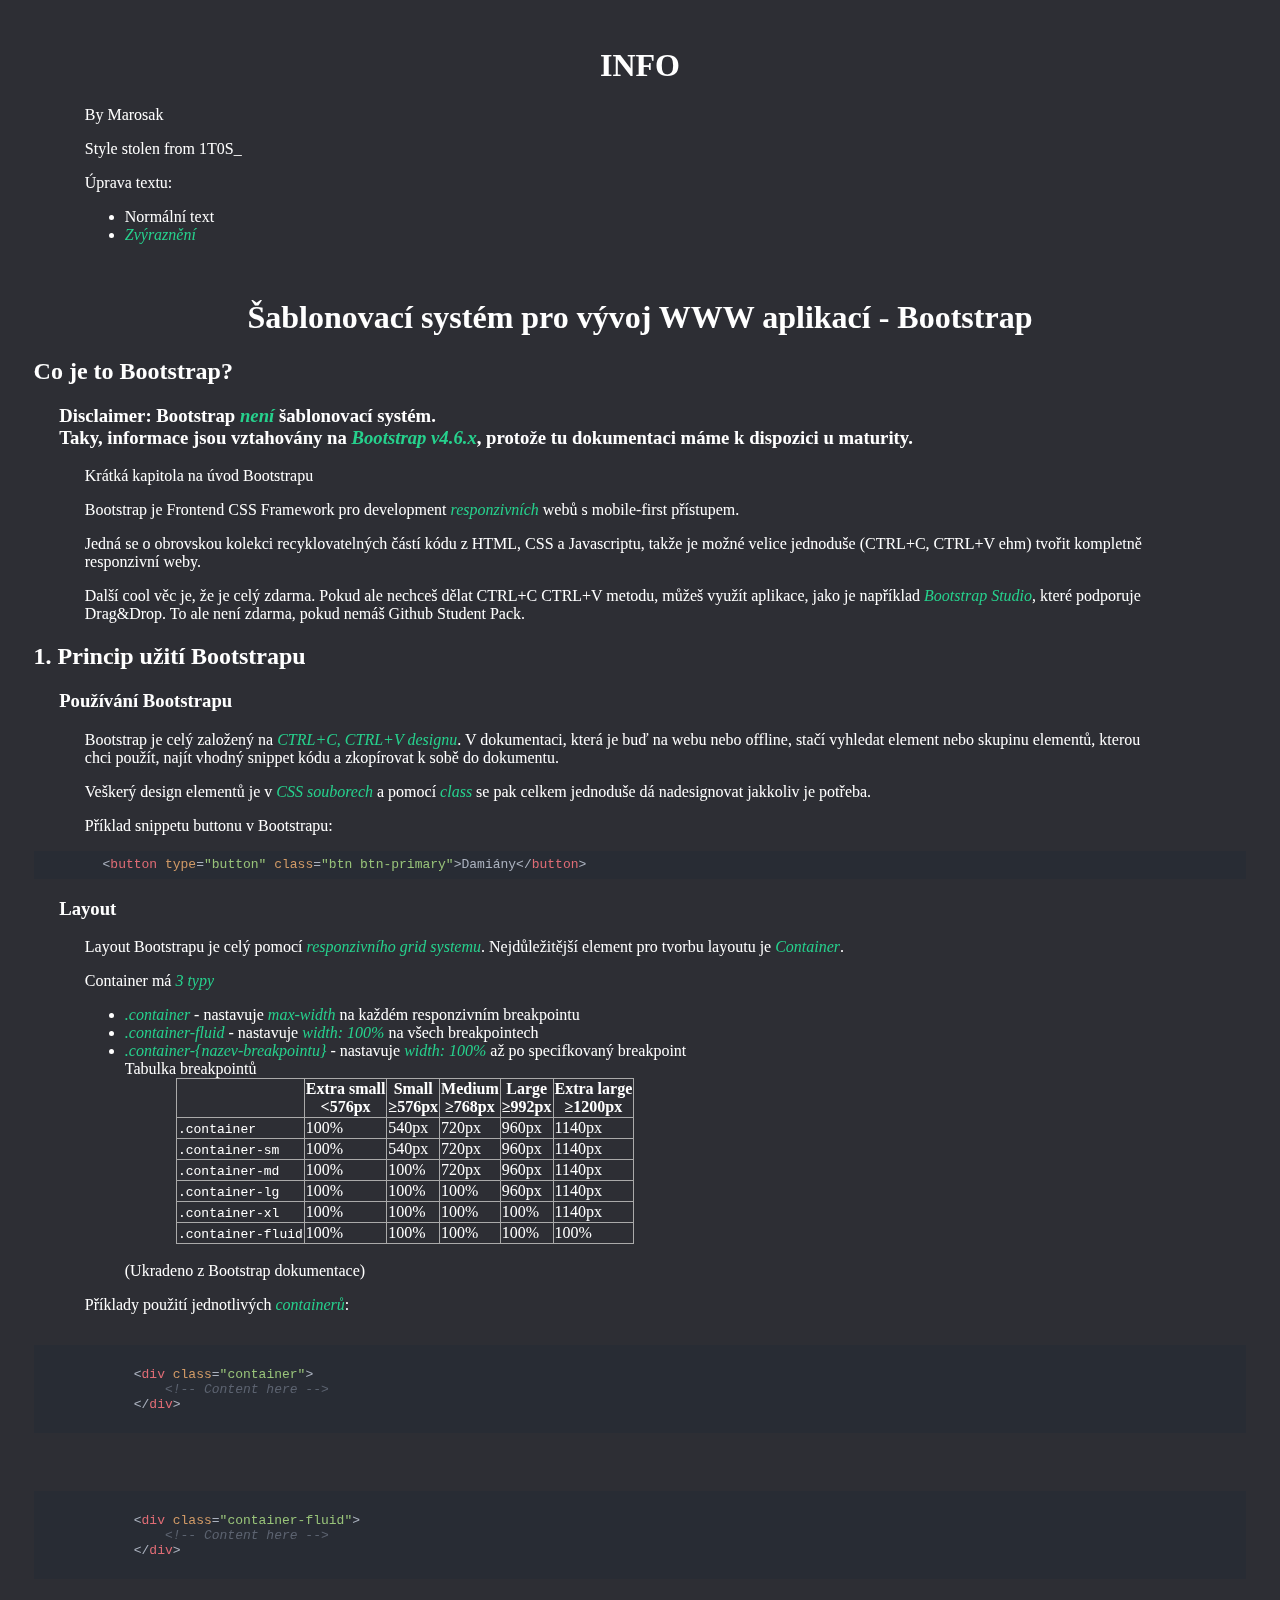
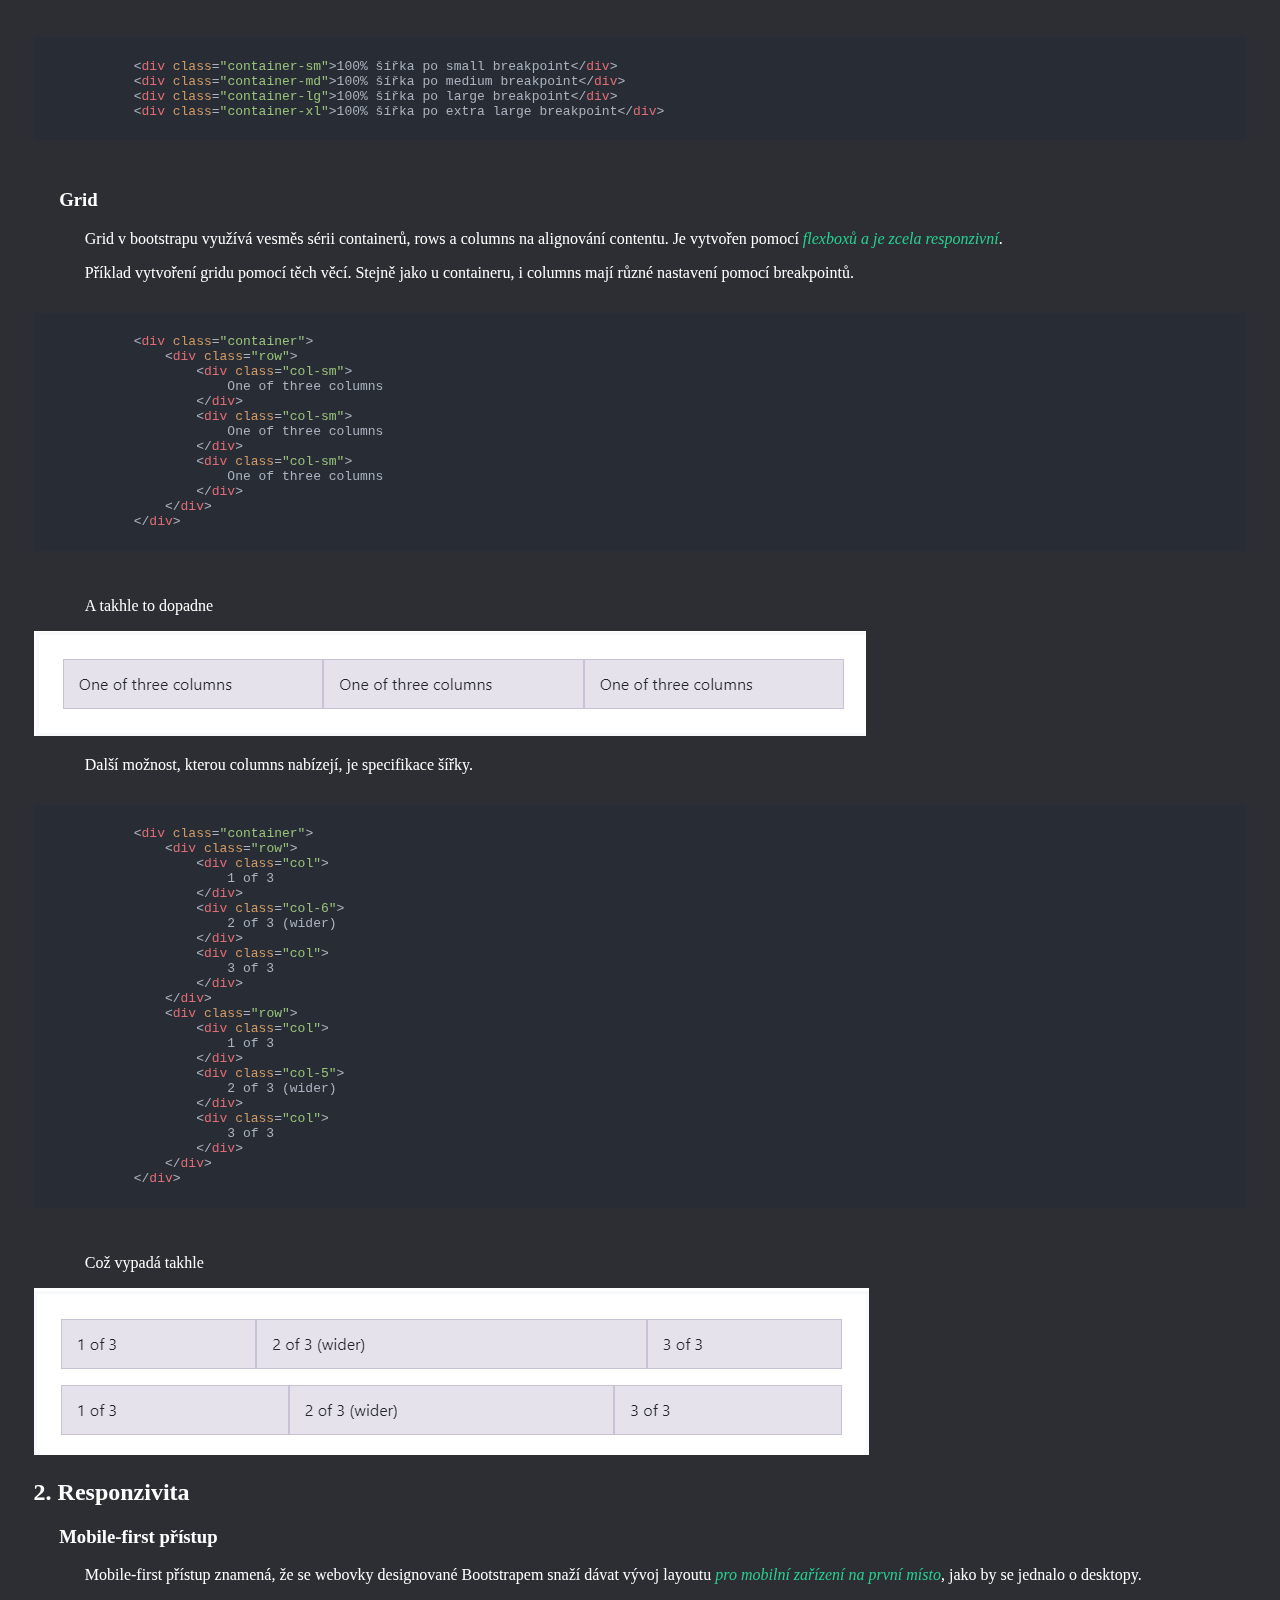
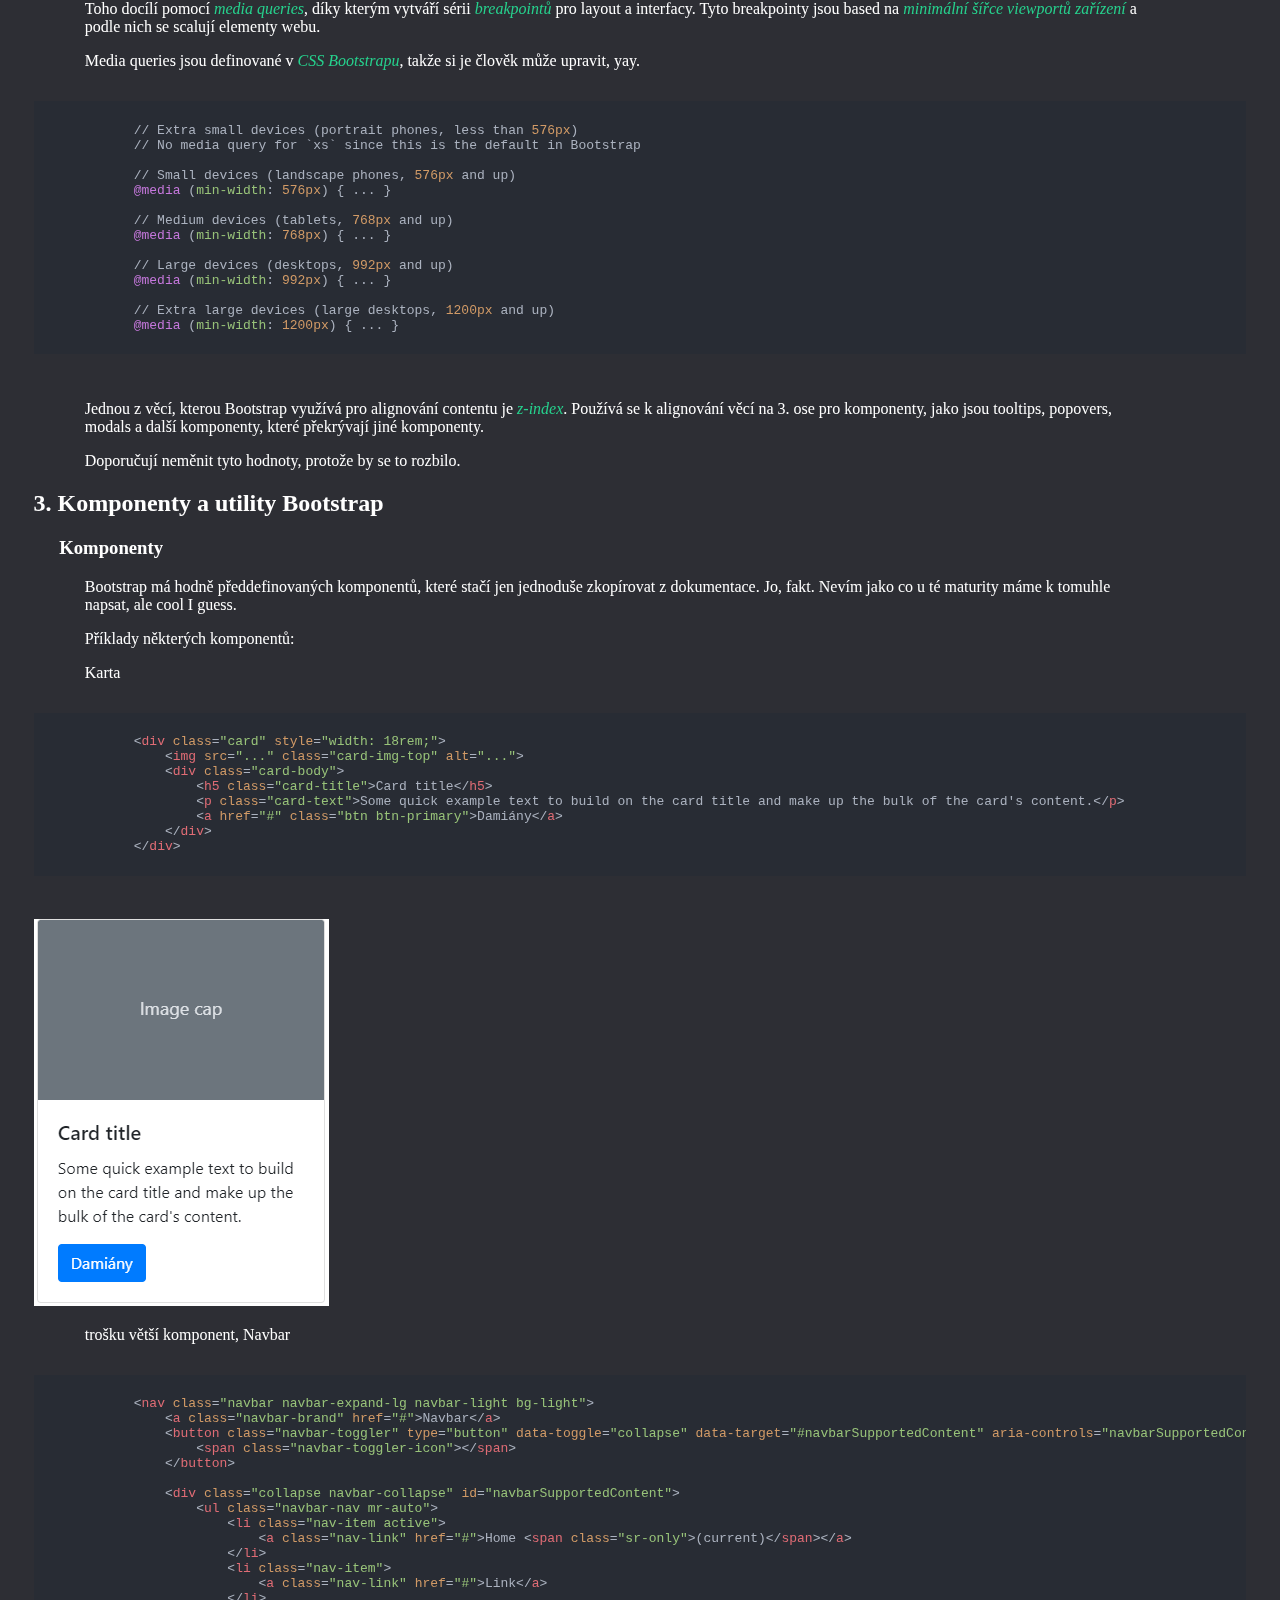
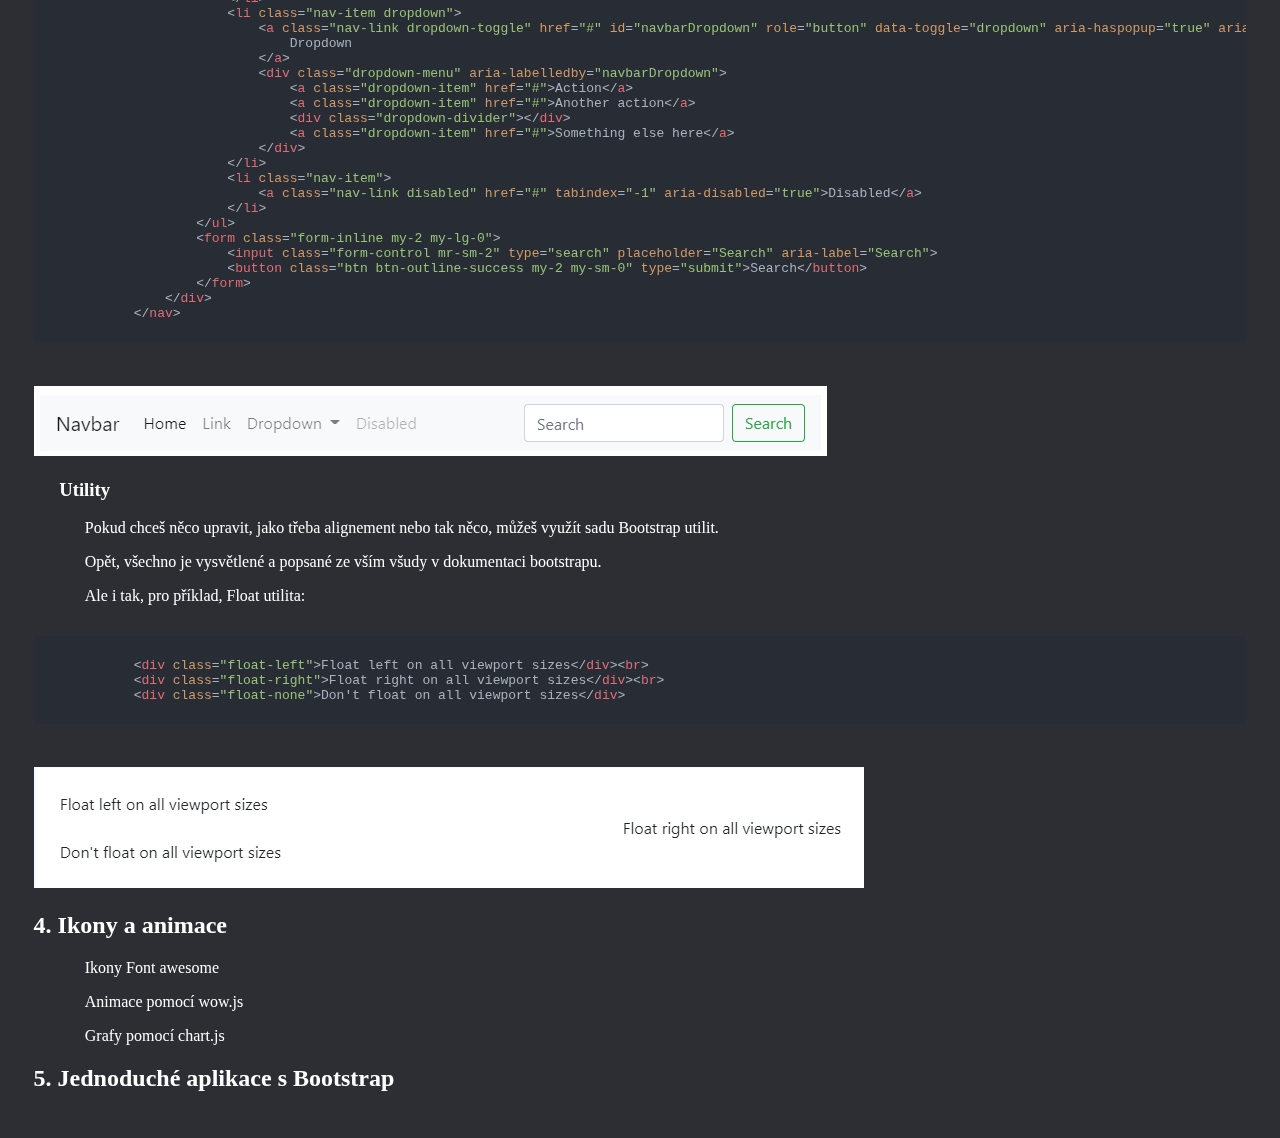
==== commit 410191d3: "another question done" ====
--- a/index.html
+++ b/index.html
@@ -53,7 +53,7 @@
     <p>
         Příklad snippetu buttonu v Bootstrapu:
     </p>
-    <pre><code class="html">&lt;button type="button" class="btn btn-primary">Damiány&lt;/button></code></pre>
+    <pre><code class="html">        &lt;button type="button" class="btn btn-primary">Damiány&lt;/button></code></pre>
     </p>
     <h3>Layout</h3>
     <p>
@@ -170,10 +170,10 @@
     </pre>
     <pre>
         <code class="html">
-            &lt;div class="container-sm">100% šířka po small breakpoint</div>
-            &lt;div class="container-md">100% šířka po medium breakpoint</div>
-            &lt;div class="container-lg">100% šířka po large breakpoint</div>
-            &lt;div class="container-xl">100% šířka po extra large breakpoint</div>
+            &lt;div class="container-sm">100% šířka po small breakpoint&lt;/div>
+            &lt;div class="container-md">100% šířka po medium breakpoint&lt;/div>
+            &lt;div class="container-lg">100% šířka po large breakpoint&lt;/div>
+            &lt;div class="container-xl">100% šířka po extra large breakpoint&lt;/div>
         </code>
     </pre>
     <h3>Grid</h3>
@@ -282,9 +282,92 @@
 
 
     <h2>3. Komponenty a utility Bootstrap</h2>
-    <p>
-
-    </p>
+    <h3>
+        Komponenty
+    </h3>
+    <p>
+        Bootstrap má hodně předdefinovaných komponentů, které stačí jen jednoduše zkopírovat z dokumentace. Jo, fakt. Nevím jako co u té maturity máme k tomuhle napsat, ale cool I guess.
+    </p>
+    <p>
+        Příklady některých komponentů:
+    </p>
+    <p>
+        Karta
+    </p>
+    <pre>
+        <code class="html">
+            &lt;div class="card" style="width: 18rem;">
+                &lt;img src="..." class="card-img-top" alt="...">
+                &lt;div class="card-body">
+                    &lt;h5 class="card-title">Card title&lt;/h5>
+                    &lt;p class="card-text">Some quick example text to build on the card title and make up the bulk of the card's content.&lt;/p>
+                    &lt;a href="#" class="btn btn-primary">Damiány&lt;/a>
+                &lt;/div>
+            &lt;/div>
+        </code>
+    </pre>
+    <img src="img/cardexample.PNG" alt="">
+    <p>
+        trošku větší komponent, Navbar
+    </p>
+    <pre>
+        <code class="html">
+            &lt;nav class="navbar navbar-expand-lg navbar-light bg-light">
+                &lt;a class="navbar-brand" href="#">Navbar&lt;/a>
+                &lt;button class="navbar-toggler" type="button" data-toggle="collapse" data-target="#navbarSupportedContent" aria-controls="navbarSupportedContent" aria-expanded="false" aria-label="Toggle navigation">
+                    &lt;span class="navbar-toggler-icon">&lt;/span>
+                &lt;/button>
+              
+                &lt;div class="collapse navbar-collapse" id="navbarSupportedContent">
+                    &lt;ul class="navbar-nav mr-auto">
+                        &lt;li class="nav-item active">
+                            &lt;a class="nav-link" href="#">Home &lt;span class="sr-only">(current)&lt;/span>&lt;/a>
+                        &lt;/li>
+                        &lt;li class="nav-item">
+                            &lt;a class="nav-link" href="#">Link&lt;/a>
+                        &lt;/li>
+                        &lt;li class="nav-item dropdown">
+                            &lt;a class="nav-link dropdown-toggle" href="#" id="navbarDropdown" role="button" data-toggle="dropdown" aria-haspopup="true" aria-expanded="false">
+                                Dropdown
+                            &lt;/a>
+                            &lt;div class="dropdown-menu" aria-labelledby="navbarDropdown">
+                                &lt;a class="dropdown-item" href="#">Action&lt;/a>
+                                &lt;a class="dropdown-item" href="#">Another action&lt;/a>
+                                &lt;div class="dropdown-divider">&lt;/div>
+                                &lt;a class="dropdown-item" href="#">Something else here&lt;/a>
+                            &lt;/div>
+                        &lt;/li>
+                        &lt;li class="nav-item">
+                            &lt;a class="nav-link disabled" href="#" tabindex="-1" aria-disabled="true">Disabled&lt;/a>
+                        &lt;/li>
+                    &lt;/ul>
+                    &lt;form class="form-inline my-2 my-lg-0">
+                        &lt;input class="form-control mr-sm-2" type="search" placeholder="Search" aria-label="Search">
+                        &lt;button class="btn btn-outline-success my-2 my-sm-0" type="submit">Search&lt;/button>
+                    &lt;/form>
+                &lt;/div>
+            &lt;/nav>
+        </code>
+    </pre>
+    <img src="img/navbarexample.PNG" alt="">
+    <h3>Utility</h3>
+    <p>
+        Pokud chceš něco upravit, jako třeba alignement nebo tak něco, můžeš využít sadu Bootstrap utilit.
+    </p>
+    <p>
+        Opět, všechno je vysvětlené a popsané ze vším všudy v dokumentaci bootstrapu.
+    </p>
+    <p>
+        Ale i tak, pro příklad, Float utilita:
+    </p>
+    <pre>
+        <code class="html">
+            &lt;div class="float-left">Float left on all viewport sizes&lt;/div>&lt;br>
+            &lt;div class="float-right">Float right on all viewport sizes&lt;/div>&lt;br>
+            &lt;div class="float-none">Don't float on all viewport sizes&lt;/div>
+        </code>
+    </pre>
+    <img src="img/floatexample.PNG" alt="">
     <h2>4. Ikony a animace</h2>
     <p>
         Ikony Font awesome
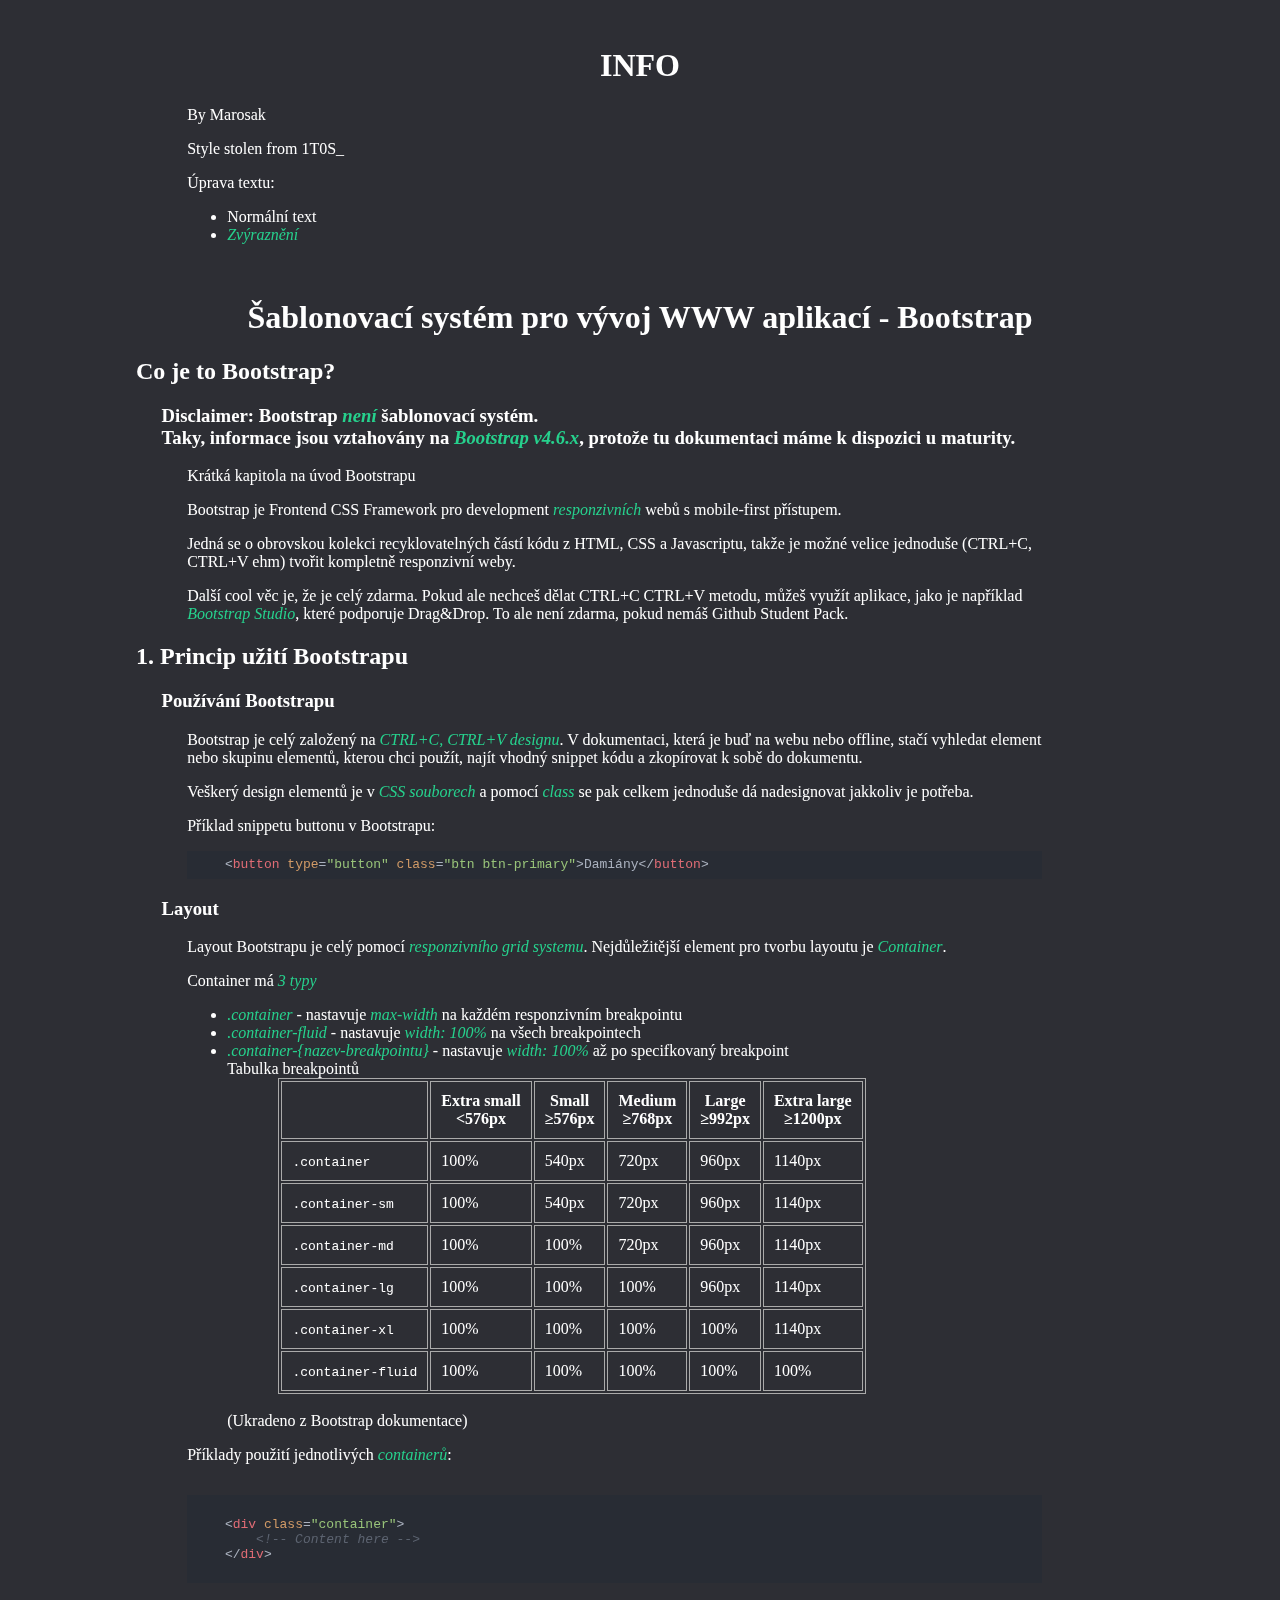
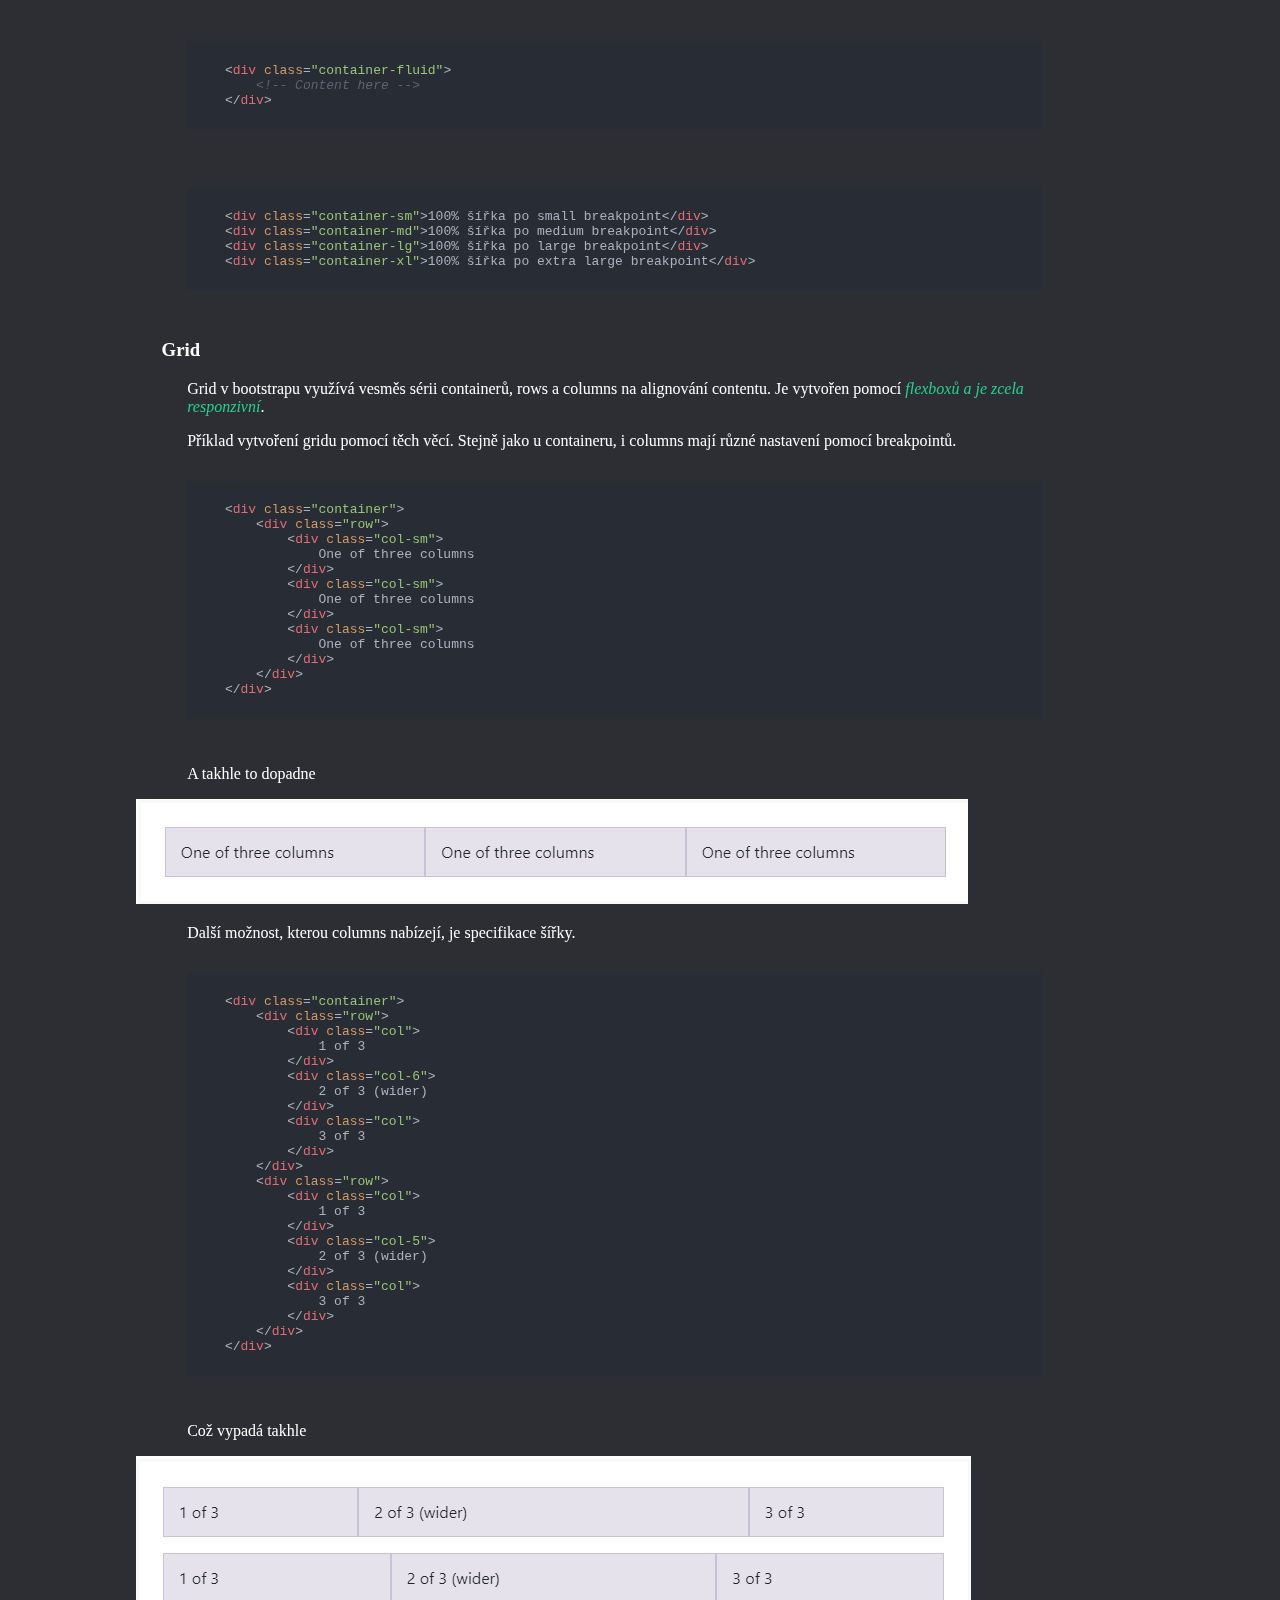
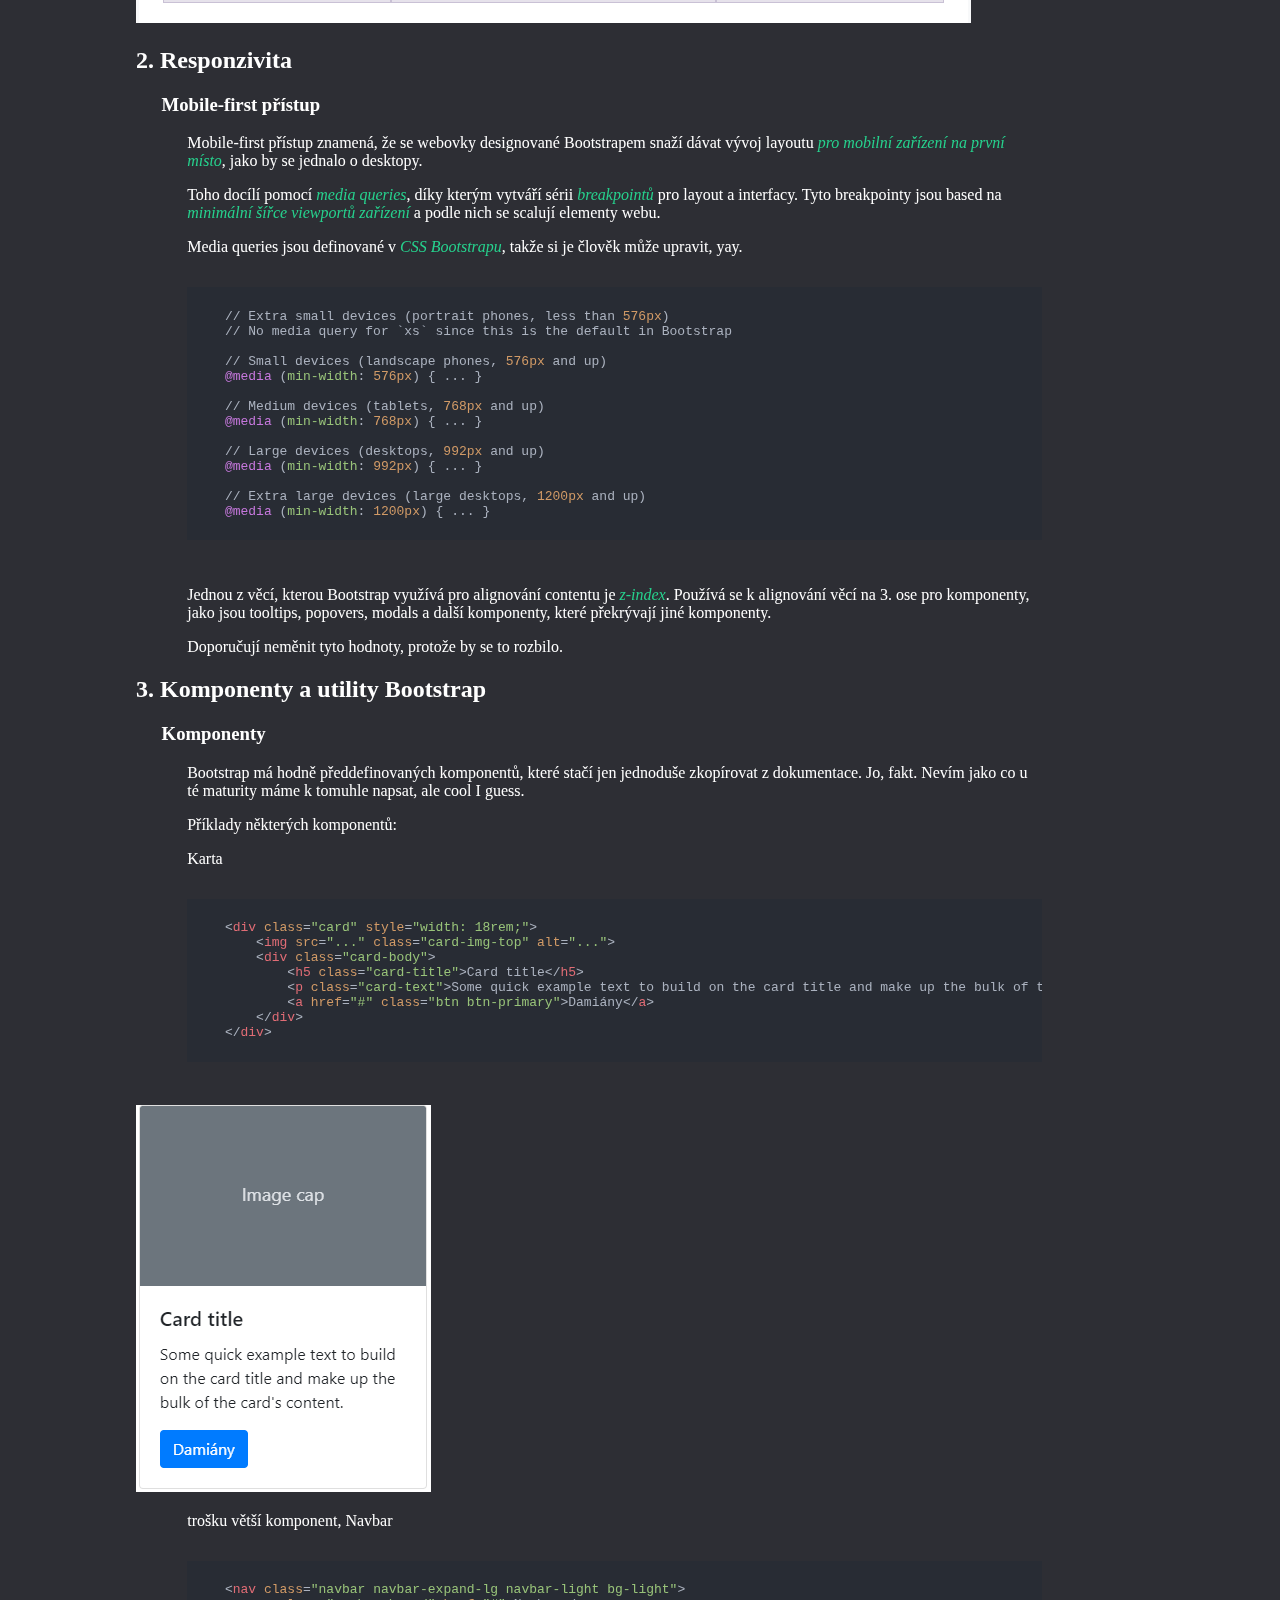
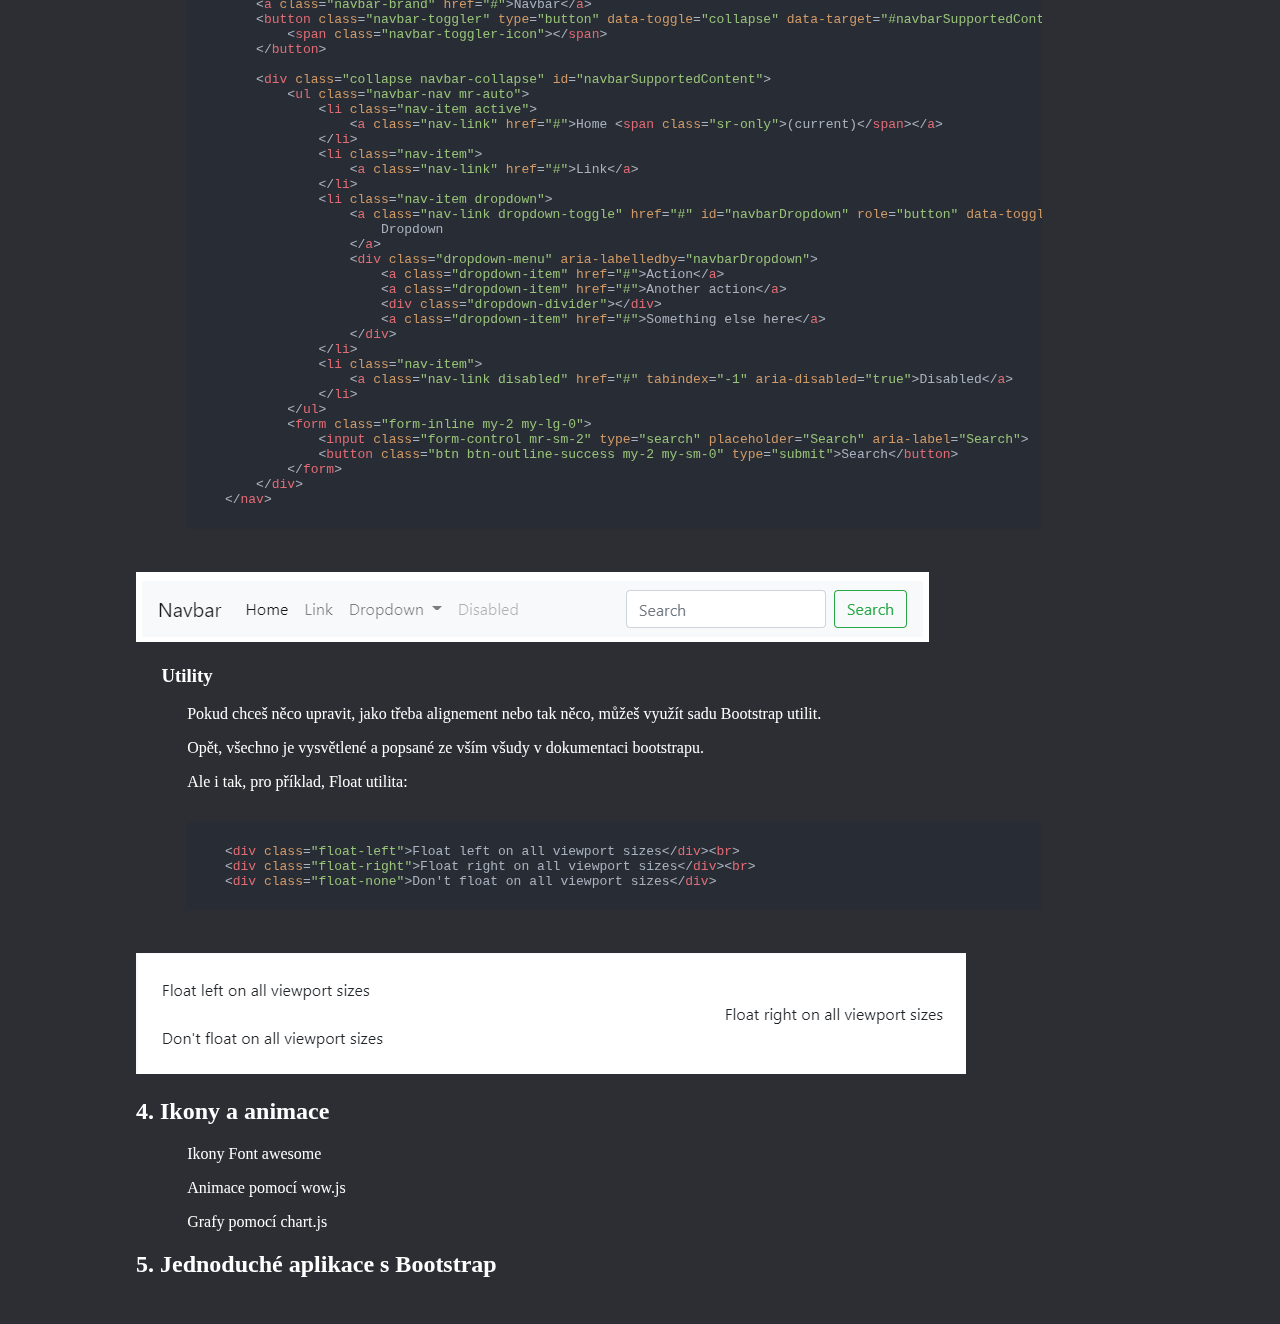
==== commit 851f78bf: "updated formatting" ====
--- a/index.html
+++ b/index.html
@@ -53,7 +53,7 @@
     <p>
         Příklad snippetu buttonu v Bootstrapu:
     </p>
-    <pre><code class="html">        &lt;button type="button" class="btn btn-primary">Damiány&lt;/button></code></pre>
+    <pre><code class="html">    &lt;button type="button" class="btn btn-primary">Damiány&lt;/button></code></pre>
     </p>
     <h3>Layout</h3>
     <p>
@@ -156,24 +156,24 @@
     </p>
     <pre>
         <code class="html">
-            &lt;div class="container">
-                &lt;!-- Content here -->
-            &lt;/div>
-        </code>
-    </pre>
-    <pre>
-        <code class="html">
-            &lt;div class="container-fluid">
-                &lt;!-- Content here -->
-            &lt;/div>
-        </code>
-    </pre>
-    <pre>
-        <code class="html">
-            &lt;div class="container-sm">100% šířka po small breakpoint&lt;/div>
-            &lt;div class="container-md">100% šířka po medium breakpoint&lt;/div>
-            &lt;div class="container-lg">100% šířka po large breakpoint&lt;/div>
-            &lt;div class="container-xl">100% šířka po extra large breakpoint&lt;/div>
+    &lt;div class="container">
+        &lt;!-- Content here -->
+    &lt;/div>
+        </code>
+    </pre>
+    <pre>
+        <code class="html">
+    &lt;div class="container-fluid">
+        &lt;!-- Content here -->
+    &lt;/div>
+        </code>
+    </pre>
+    <pre>
+        <code class="html">
+    &lt;div class="container-sm">100% šířka po small breakpoint&lt;/div>
+    &lt;div class="container-md">100% šířka po medium breakpoint&lt;/div>
+    &lt;div class="container-lg">100% šířka po large breakpoint&lt;/div>
+    &lt;div class="container-xl">100% šířka po extra large breakpoint&lt;/div>
         </code>
     </pre>
     <h3>Grid</h3>
@@ -186,19 +186,19 @@
     </p>
     <pre>
         <code class="html">
-            &lt;div class="container">
-                &lt;div class="row">
-                    &lt;div class="col-sm">
-                        One of three columns
-                    &lt;/div>
-                    &lt;div class="col-sm">
-                        One of three columns
-                    &lt;/div>
-                    &lt;div class="col-sm">
-                        One of three columns
-                    &lt;/div>
-                &lt;/div>
-            &lt;/div>
+    &lt;div class="container">
+        &lt;div class="row">
+            &lt;div class="col-sm">
+                One of three columns
+            &lt;/div>
+            &lt;div class="col-sm">
+                One of three columns
+            &lt;/div>
+            &lt;div class="col-sm">
+                One of three columns
+            &lt;/div>
+        &lt;/div>
+    &lt;/div>
         </code>
     </pre>
     <p>
@@ -211,30 +211,30 @@
     </p>
     <pre>
         <code class="html">
-            &lt;div class="container">
-                &lt;div class="row">
-                    &lt;div class="col">
-                        1 of 3
-                    &lt;/div>
-                    &lt;div class="col-6">
-                        2 of 3 (wider)
-                    &lt;/div>
-                    &lt;div class="col">
-                        3 of 3
-                    &lt;/div>
-                &lt;/div>
-                &lt;div class="row">
-                    &lt;div class="col">
-                        1 of 3
-                    &lt;/div>
-                    &lt;div class="col-5">
-                        2 of 3 (wider)
-                    &lt;/div>
-                    &lt;div class="col">
-                        3 of 3
-                    &lt;/div>
-                &lt;/div>
-            &lt;/div>
+    &lt;div class="container">
+        &lt;div class="row">
+            &lt;div class="col">
+                1 of 3
+            &lt;/div>
+            &lt;div class="col-6">
+                2 of 3 (wider)
+            &lt;/div>
+            &lt;div class="col">
+                3 of 3
+            &lt;/div>
+        &lt;/div>
+        &lt;div class="row">
+            &lt;div class="col">
+                1 of 3
+            &lt;/div>
+            &lt;div class="col-5">
+                2 of 3 (wider)
+            &lt;/div>
+            &lt;div class="col">
+                3 of 3
+            &lt;/div>
+        &lt;/div>
+    &lt;/div>
         </code>
     </pre>
     <p>
@@ -257,20 +257,20 @@
     </p>
     <pre>
         <code class="css">
-            // Extra small devices (portrait phones, less than 576px)
-            // No media query for `xs` since this is the default in Bootstrap
-
-            // Small devices (landscape phones, 576px and up)
-            @media (min-width: 576px) { ... }
-
-            // Medium devices (tablets, 768px and up)
-            @media (min-width: 768px) { ... }
-
-            // Large devices (desktops, 992px and up)
-            @media (min-width: 992px) { ... }
-
-            // Extra large devices (large desktops, 1200px and up)
-            @media (min-width: 1200px) { ... }
+    // Extra small devices (portrait phones, less than 576px)
+    // No media query for `xs` since this is the default in Bootstrap
+
+    // Small devices (landscape phones, 576px and up)
+    @media (min-width: 576px) { ... }
+
+    // Medium devices (tablets, 768px and up)
+    @media (min-width: 768px) { ... }
+
+    // Large devices (desktops, 992px and up)
+    @media (min-width: 992px) { ... }
+
+    // Extra large devices (large desktops, 1200px and up)
+    @media (min-width: 1200px) { ... }
         </code>
     </pre>
     <p>
@@ -296,14 +296,14 @@
     </p>
     <pre>
         <code class="html">
-            &lt;div class="card" style="width: 18rem;">
-                &lt;img src="..." class="card-img-top" alt="...">
-                &lt;div class="card-body">
-                    &lt;h5 class="card-title">Card title&lt;/h5>
-                    &lt;p class="card-text">Some quick example text to build on the card title and make up the bulk of the card's content.&lt;/p>
-                    &lt;a href="#" class="btn btn-primary">Damiány&lt;/a>
-                &lt;/div>
-            &lt;/div>
+    &lt;div class="card" style="width: 18rem;">
+        &lt;img src="..." class="card-img-top" alt="...">
+        &lt;div class="card-body">
+            &lt;h5 class="card-title">Card title&lt;/h5>
+            &lt;p class="card-text">Some quick example text to build on the card title and make up the bulk of the card's content.&lt;/p>
+            &lt;a href="#" class="btn btn-primary">Damiány&lt;/a>
+        &lt;/div>
+    &lt;/div>
         </code>
     </pre>
     <img src="img/cardexample.PNG" alt="">
@@ -312,41 +312,41 @@
     </p>
     <pre>
         <code class="html">
-            &lt;nav class="navbar navbar-expand-lg navbar-light bg-light">
-                &lt;a class="navbar-brand" href="#">Navbar&lt;/a>
-                &lt;button class="navbar-toggler" type="button" data-toggle="collapse" data-target="#navbarSupportedContent" aria-controls="navbarSupportedContent" aria-expanded="false" aria-label="Toggle navigation">
-                    &lt;span class="navbar-toggler-icon">&lt;/span>
-                &lt;/button>
+    &lt;nav class="navbar navbar-expand-lg navbar-light bg-light">
+        &lt;a class="navbar-brand" href="#">Navbar&lt;/a>
+        &lt;button class="navbar-toggler" type="button" data-toggle="collapse" data-target="#navbarSupportedContent" aria-controls="navbarSupportedContent" aria-expanded="false" aria-label="Toggle navigation">
+            &lt;span class="navbar-toggler-icon">&lt;/span>
+        &lt;/button>
               
-                &lt;div class="collapse navbar-collapse" id="navbarSupportedContent">
-                    &lt;ul class="navbar-nav mr-auto">
-                        &lt;li class="nav-item active">
-                            &lt;a class="nav-link" href="#">Home &lt;span class="sr-only">(current)&lt;/span>&lt;/a>
-                        &lt;/li>
-                        &lt;li class="nav-item">
-                            &lt;a class="nav-link" href="#">Link&lt;/a>
-                        &lt;/li>
-                        &lt;li class="nav-item dropdown">
-                            &lt;a class="nav-link dropdown-toggle" href="#" id="navbarDropdown" role="button" data-toggle="dropdown" aria-haspopup="true" aria-expanded="false">
-                                Dropdown
-                            &lt;/a>
-                            &lt;div class="dropdown-menu" aria-labelledby="navbarDropdown">
-                                &lt;a class="dropdown-item" href="#">Action&lt;/a>
-                                &lt;a class="dropdown-item" href="#">Another action&lt;/a>
-                                &lt;div class="dropdown-divider">&lt;/div>
-                                &lt;a class="dropdown-item" href="#">Something else here&lt;/a>
-                            &lt;/div>
-                        &lt;/li>
-                        &lt;li class="nav-item">
-                            &lt;a class="nav-link disabled" href="#" tabindex="-1" aria-disabled="true">Disabled&lt;/a>
-                        &lt;/li>
-                    &lt;/ul>
-                    &lt;form class="form-inline my-2 my-lg-0">
-                        &lt;input class="form-control mr-sm-2" type="search" placeholder="Search" aria-label="Search">
-                        &lt;button class="btn btn-outline-success my-2 my-sm-0" type="submit">Search&lt;/button>
-                    &lt;/form>
-                &lt;/div>
-            &lt;/nav>
+        &lt;div class="collapse navbar-collapse" id="navbarSupportedContent">
+            &lt;ul class="navbar-nav mr-auto">
+                &lt;li class="nav-item active">
+                    &lt;a class="nav-link" href="#">Home &lt;span class="sr-only">(current)&lt;/span>&lt;/a>
+                &lt;/li>
+                &lt;li class="nav-item">
+                    &lt;a class="nav-link" href="#">Link&lt;/a>
+                &lt;/li>
+                &lt;li class="nav-item dropdown">
+                    &lt;a class="nav-link dropdown-toggle" href="#" id="navbarDropdown" role="button" data-toggle="dropdown" aria-haspopup="true" aria-expanded="false">
+                        Dropdown
+                    &lt;/a>
+                    &lt;div class="dropdown-menu" aria-labelledby="navbarDropdown">
+                        &lt;a class="dropdown-item" href="#">Action&lt;/a>
+                        &lt;a class="dropdown-item" href="#">Another action&lt;/a>
+                        &lt;div class="dropdown-divider">&lt;/div>
+                        &lt;a class="dropdown-item" href="#">Something else here&lt;/a>
+                    &lt;/div>
+                &lt;/li>
+                &lt;li class="nav-item">
+                    &lt;a class="nav-link disabled" href="#" tabindex="-1" aria-disabled="true">Disabled&lt;/a>
+                &lt;/li>
+            &lt;/ul>
+            &lt;form class="form-inline my-2 my-lg-0">
+                &lt;input class="form-control mr-sm-2" type="search" placeholder="Search" aria-label="Search">
+                &lt;button class="btn btn-outline-success my-2 my-sm-0" type="submit">Search&lt;/button>
+            &lt;/form>
+        &lt;/div>
+    &lt;/nav>
         </code>
     </pre>
     <img src="img/navbarexample.PNG" alt="">
@@ -362,9 +362,9 @@
     </p>
     <pre>
         <code class="html">
-            &lt;div class="float-left">Float left on all viewport sizes&lt;/div>&lt;br>
-            &lt;div class="float-right">Float right on all viewport sizes&lt;/div>&lt;br>
-            &lt;div class="float-none">Don't float on all viewport sizes&lt;/div>
+    &lt;div class="float-left">Float left on all viewport sizes&lt;/div>&lt;br>
+    &lt;div class="float-right">Float right on all viewport sizes&lt;/div>&lt;br>
+    &lt;div class="float-none">Don't float on all viewport sizes&lt;/div>
         </code>
     </pre>
     <img src="img/floatexample.PNG" alt="">
--- a/styles.css
+++ b/styles.css
@@ -1,6 +1,6 @@
 body{
     background-color: #2d2e34;
-    padding: 2vh 2vw;
+    padding: 2vh 10vw;
 }
 
 h1{
@@ -22,9 +22,14 @@
 
 p{
     color: #fff;
-    font-family: Consolas, serif;
+    font-family: "Consolas", serif;
     padding-left: 4vw;
-    padding-right: 8vw
+    padding-right: 8vw;
+}
+
+pre{
+    padding-left: 4vw;
+    padding-right: 8vw;
 }
 
 li{
@@ -40,17 +45,14 @@
     margin-top: 5vh;
 }
 
-.code{
-    font-family: Inconsolata, serif;
-    color: #00FDFF;
-    background-color: #22262B
-}
-
 table, th, td{
     color: white;
     margin-left: 4vw;
     border: 1px solid #aaa;
-    border-collapse: collapse;
+}
+
+tr, th, td{
+    padding: 10px;
 }
 
 a{
@@ -63,4 +65,4 @@
 
 b{
     color: #f07d5d;
-}+}
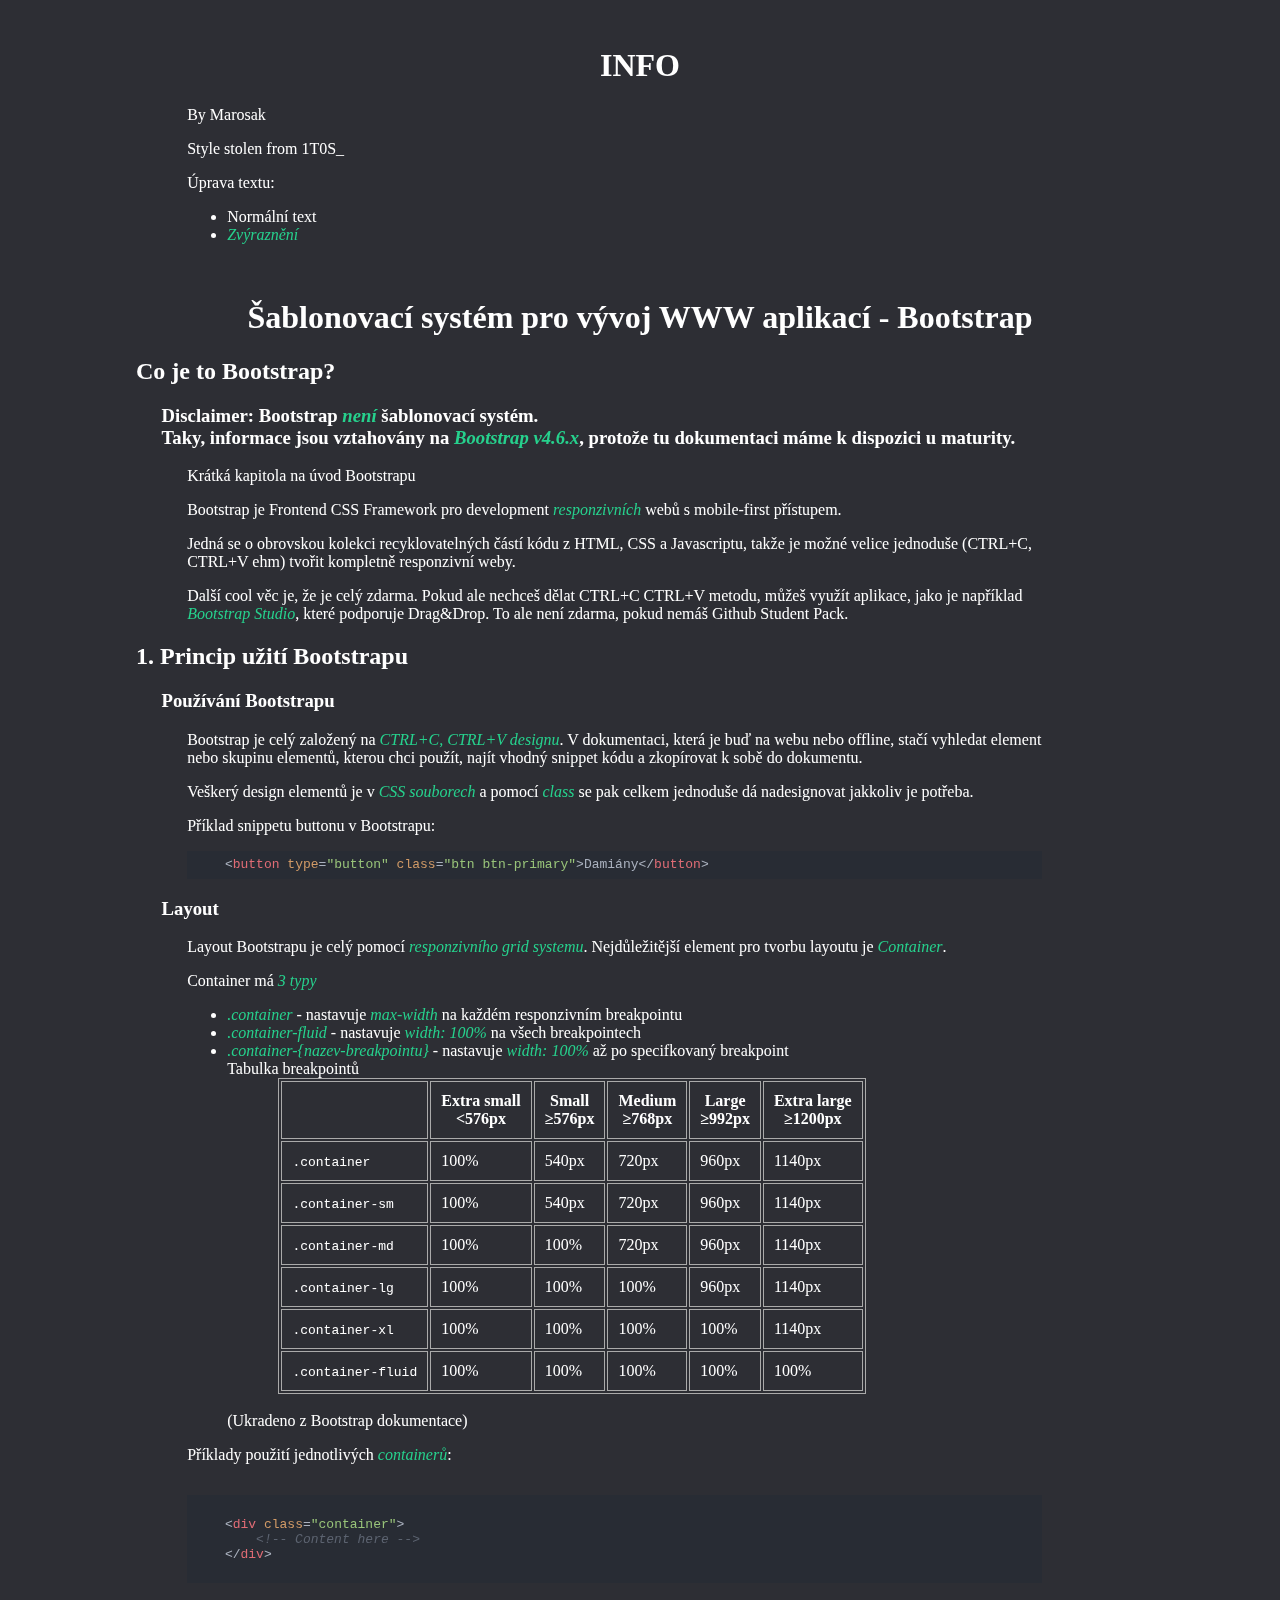
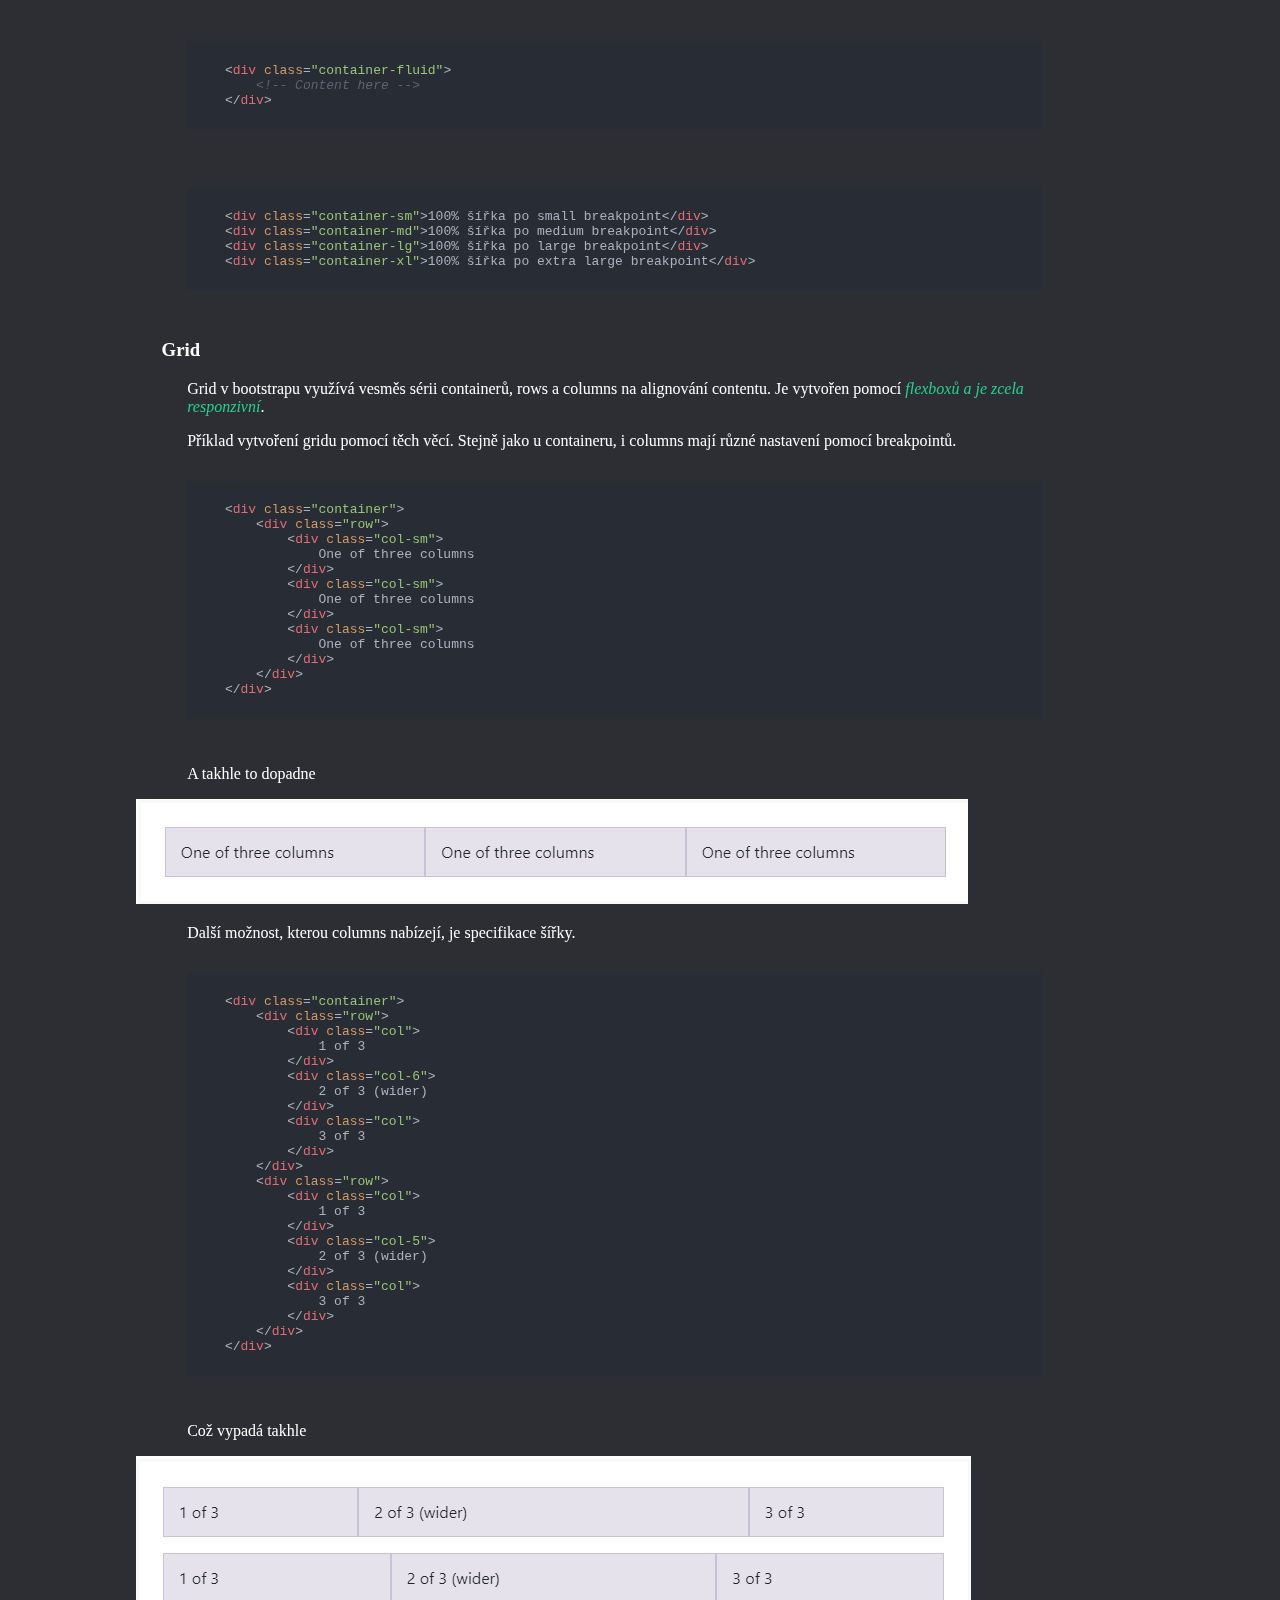
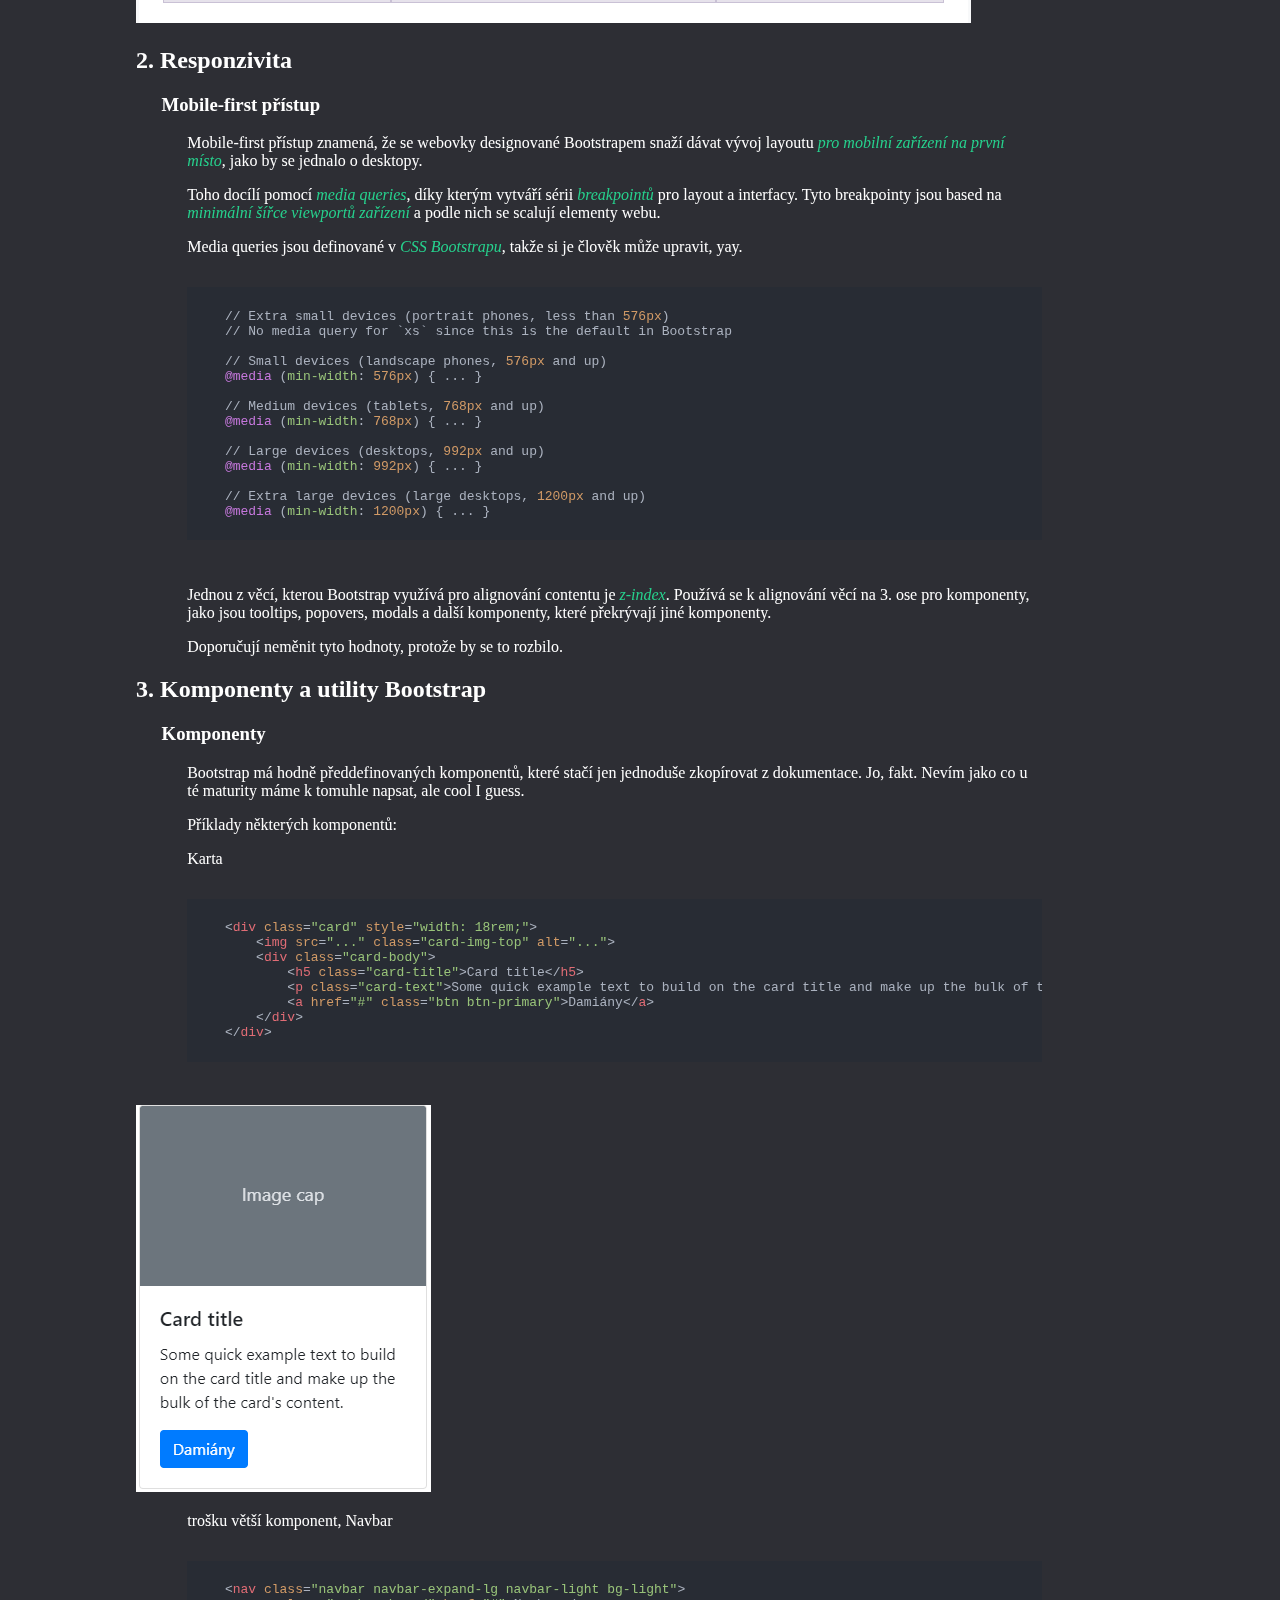
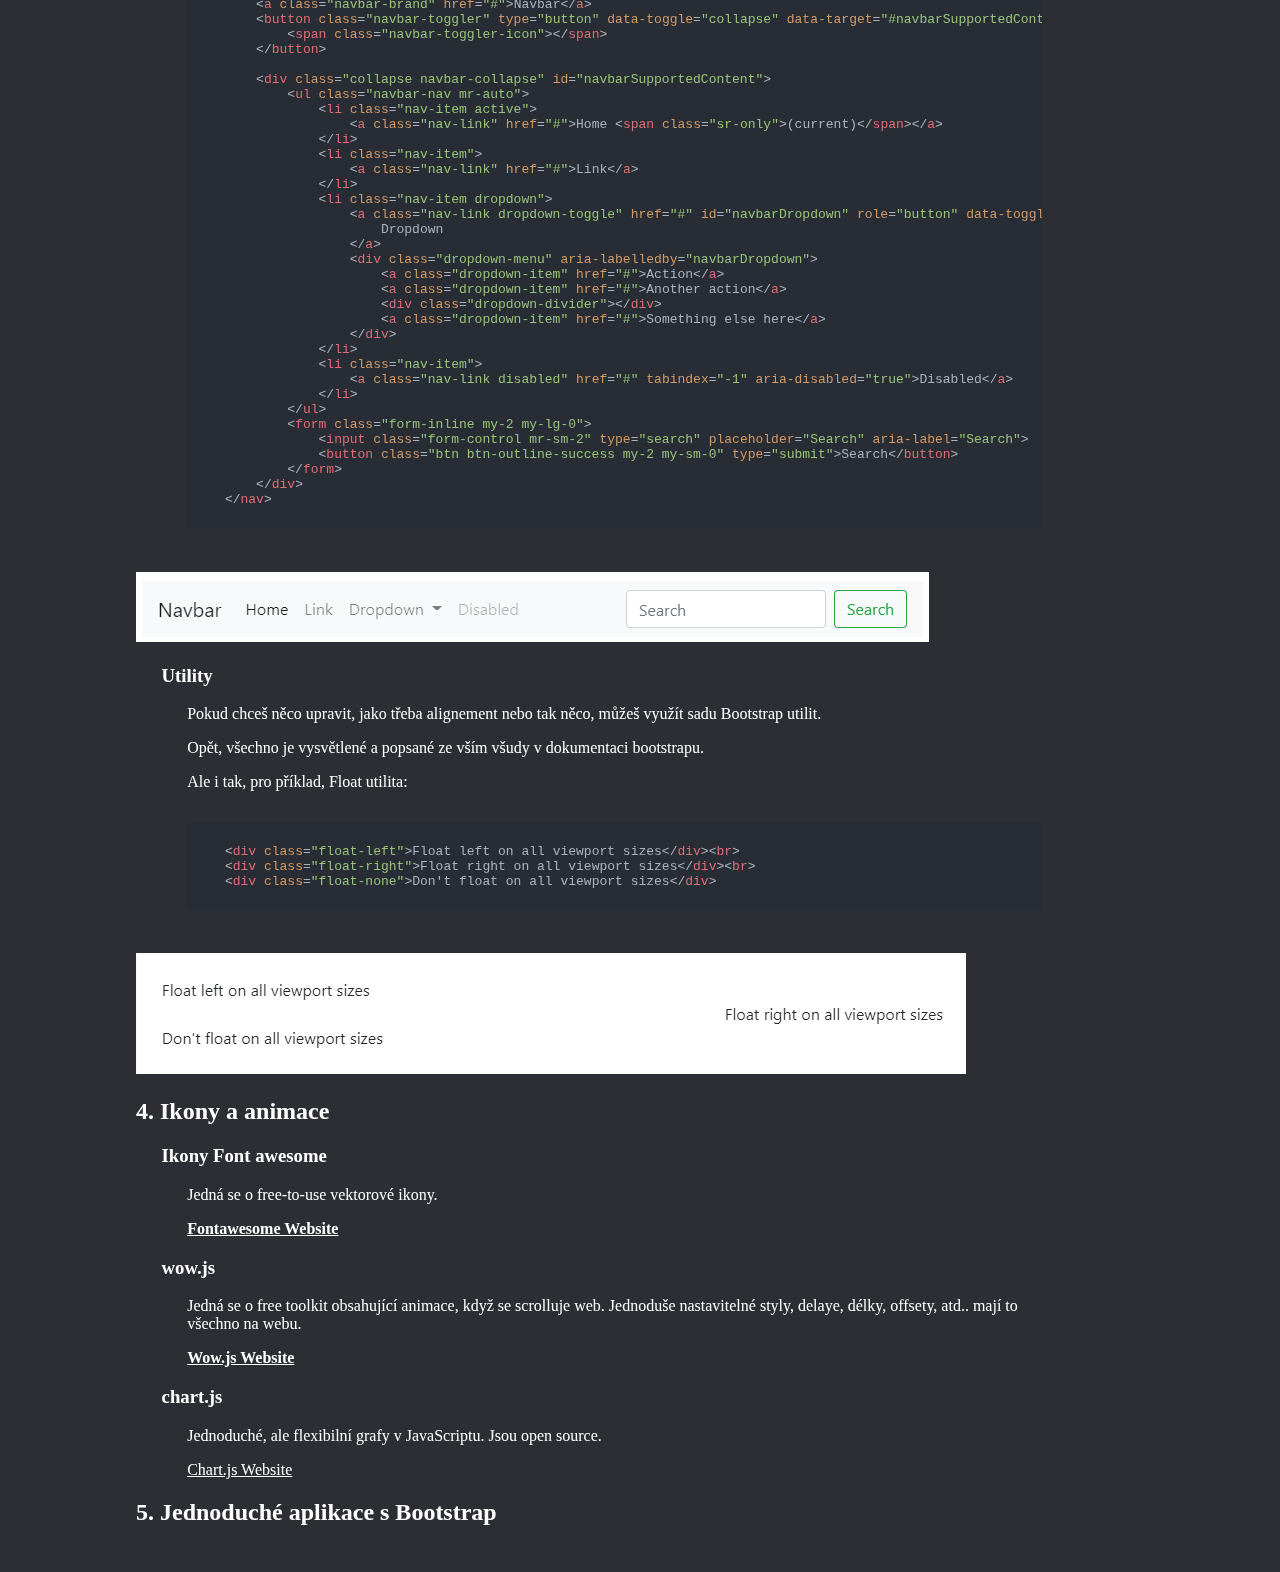
==== commit 01c2f335: "text" ====
--- a/index.html
+++ b/index.html
@@ -369,14 +369,32 @@
     </pre>
     <img src="img/floatexample.PNG" alt="">
     <h2>4. Ikony a animace</h2>
-    <p>
+    <h3>
         Ikony Font awesome
-    </p>
-    <p>
-        Animace pomocí wow.js
-    </p>
-    <p>
-        Grafy pomocí chart.js
+    </h3>
+    <p>
+        Jedná se o free-to-use vektorové ikony.
+    </p>
+    <p>
+        <b><a href="https://fontawesome.com/">Fontawesome Website</a></b>
+    </p>
+    <h3>
+        wow.js
+    </h3>
+    <p>
+        Jedná se o free toolkit obsahující animace, když se scrolluje web. Jednoduše nastavitelné styly, delaye, délky, offsety, atd.. mají to všechno na webu.
+    </p>
+    <p>
+        <b><a href="https://wowjs.uk/">Wow.js Website</a></b>
+    </p>
+    <h3>
+        chart.js
+    </h3>
+    <p>
+        Jednoduché, ale flexibilní grafy v JavaScriptu. Jsou open source.
+    </p>
+    <p>
+        <a href="https://www.chartjs.org/">Chart.js Website</a>
     </p>
     <h2>5. Jednoduché aplikace s Bootstrap</h2>
     <p>
